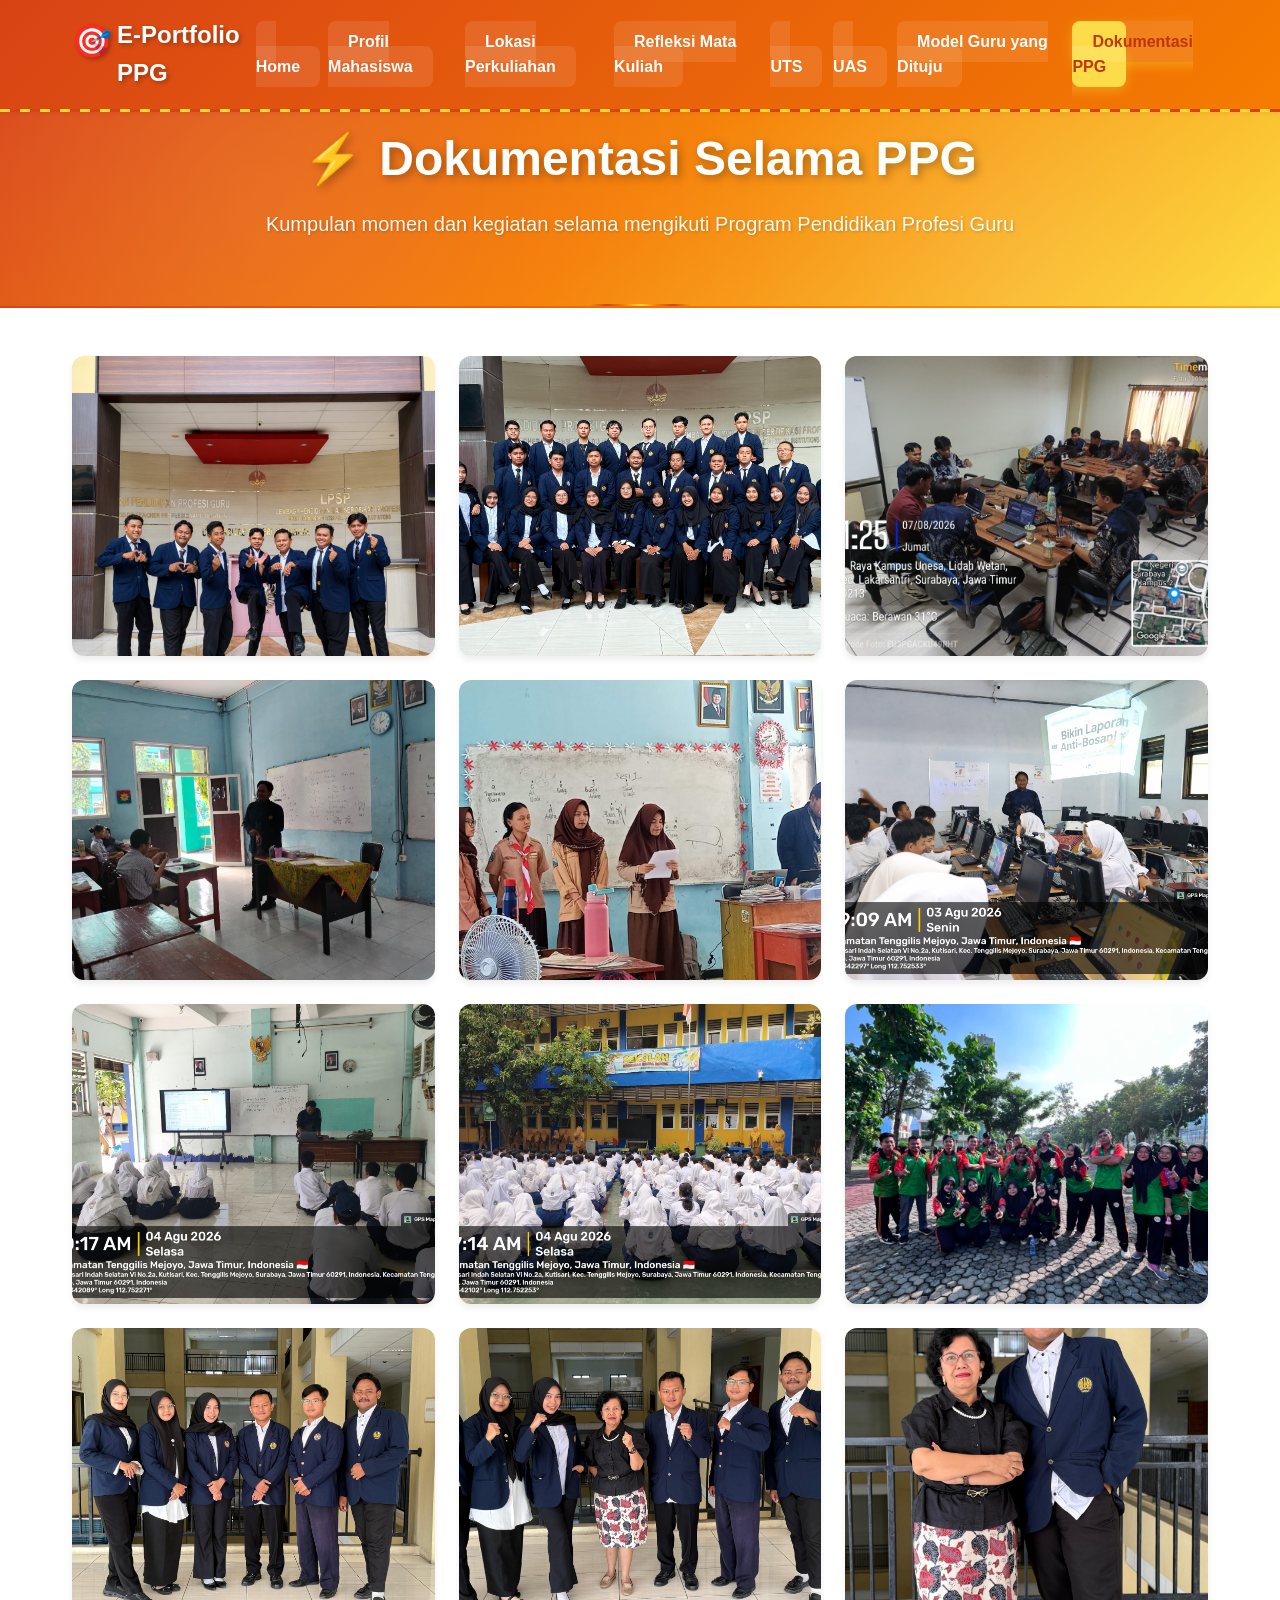
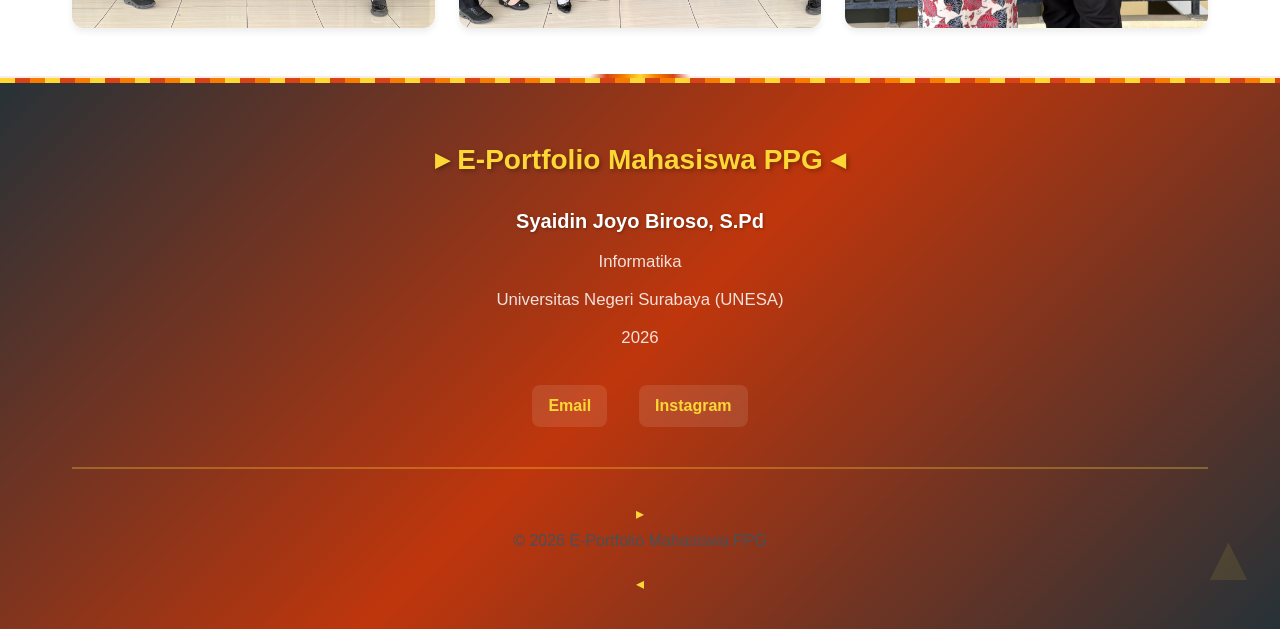
==== dokumentasi.html @ d108843a "Initial commit" ====
<!DOCTYPE html>
<html lang="id">
<head>
    <meta charset="UTF-8">
    <meta name="viewport" content="width=device-width, initial-scale=1.0">
    <meta name="description" content="Dokumentasi Kegiatan PPG">
    <title>Dokumentasi PPG - E-Portfolio PPG</title>
    <link rel="stylesheet" href="css/styles.css">
    <link rel="stylesheet" href="css/madura-ornaments.css">
</head>
<body>
    <!-- Navbar -->
    <nav class="navbar" id="navbar">
        <div class="container">
            <div class="nav-brand">E-Portfolio PPG</div>
            <button class="nav-toggle" id="navToggle" aria-label="Toggle navigation">
                <span></span>
                <span></span>
                <span></span>
            </button>
            <ul class="nav-menu" id="navMenu">
                <li><a href="index.html" class="nav-link">Home</a></li>
                <li><a href="profil.html" class="nav-link">Profil Mahasiswa</a></li>
                <li><a href="lokasi.html" class="nav-link">Lokasi Perkuliahan</a></li>
                <li><a href="refleksi.html" class="nav-link">Refleksi Mata Kuliah</a></li>
                <li><a href="uts.html" class="nav-link">UTS</a></li>
                <li><a href="uas.html" class="nav-link">UAS</a></li>
                <li><a href="model-guru.html" class="nav-link">Model Guru yang Dituju</a></li>
                <li><a href="dokumentasi.html" class="nav-link active">Dokumentasi PPG</a></li>
            </ul>
        </div>
    </nav>

    <!-- Page Header -->
    <section class="page-header">
        <div class="container">
            <h1 class="page-title fade-in">Dokumentasi Selama PPG</h1>
            <p class="page-subtitle fade-in">Kumpulan momen dan kegiatan selama mengikuti Program Pendidikan Profesi Guru</p>
        </div>
    </section>

    <!-- Documentation Gallery -->
    <section class="documentation-gallery" id="galeri-dokumentasi">
        <div class="container">
            <div class="gallery-grid" id="documentationGallery">
                <!-- Gallery items akan diisi dari data.js -->
            </div>
        </div>
    </section>

    <!-- Lightbox Modal -->
    <div class="lightbox" id="lightbox">
        <button class="lightbox-close" id="lightboxClose">&times;</button>
        <button class="lightbox-prev" id="lightboxPrev">&#10094;</button>
        <button class="lightbox-next" id="lightboxNext">&#10095;</button>
        <div class="lightbox-content">
            <img src="" alt="" id="lightboxImage">
            <div class="lightbox-info">
                <h3 class="lightbox-title" id="lightboxTitle"></h3>
                <p class="lightbox-date" id="lightboxDate"></p>
                <p class="lightbox-location" id="lightboxLocation"></p>
                <p class="lightbox-description" id="lightboxDescription"></p>
            </div>
        </div>
    </div>

    <!-- Footer -->
    <footer class="footer">
        <div class="container">
            <div class="footer-content">
                <h3 class="footer-title">E-Portfolio Mahasiswa PPG</h3>
                <p class="footer-name" id="footerName">[NAMA MAHASISWA]</p>
                <p class="footer-program" id="footerProgram">[PROGRAM STUDI / BIDANG STUDI]</p>
                <p class="footer-university" id="footerUniversity">[NAMA UNIVERSITAS/LPTK]</p>
                <p class="footer-year" id="footerYear">[TAHUN]</p>
                
                <div class="footer-contact" id="footerContact">
                    <!-- Contact akan diisi dari data.js jika tersedia -->
                </div>
            </div>
            <div class="footer-bottom">
                <p>&copy; 2026 E-Portfolio Mahasiswa PPG</p>
            </div>
        </div>
    </footer>

    <script src="js/data.js"></script>
    <script src="js/main.js"></script>
</body>
</html>
---- css/styles.css ----
:root {
    /* Primary Colors - Madura Batik Colors */
    --primary-color: #D84315;        /* Merah Bata Madura */
    --primary-dark: #BF360C;
    --primary-light: #FF6E40;
    
    /* Secondary Colors - Madura Traditional */
    --secondary-color: #F57C00;      /* Orange Cerah */
    --secondary-dark: #E65100;
    --secondary-light: #FFB74D;
    
    /* Tertiary Colors - Madura Nature */
    --tertiary-color: #388E3C;       /* Hijau Daun Tembakau */
    --tertiary-light: #66BB6A;
    
    /* Accent Colors - Batik Madura */
    --accent-yellow: #FDD835;        /* Kuning Batik */
    --accent-red: #E53935;           /* Merah Madura */
    --accent-blue: #1976D2;          /* Biru Laut Madura */
    --accent-brown: #795548;         /* Cokelat Tanah Liat */
    
    /* Neutral Colors */
    --white: #ffffff;
    --off-white: #FFF8E1;            /* Krem Batik */
    --light-gray: #ECEFF1;
    --gray: #78909C;
    --dark-gray: #455A64;
    --darker: #263238;
    
    /* Gradient Colors */
    --gradient-madura: linear-gradient(135deg, #D84315 0%, #F57C00 50%, #FDD835 100%);
    --gradient-batik: linear-gradient(45deg, #D84315 0%, #388E3C 100%);
    --accent-gold: #FFB300;
    
    /* Text Colors */
    --text-primary: #212529;
    --text-secondary: #495057;
    --text-muted: #6c757d;
    
    /* Background */
    --bg-primary: #ffffff;
    --bg-secondary: #f8f9fa;
    --bg-tertiary: #e9ecef;
    
    /* Shadows */
    --shadow-sm: 0 2px 4px rgba(0, 0, 0, 0.05);
    --shadow-md: 0 4px 6px rgba(0, 0, 0, 0.07);
    --shadow-lg: 0 10px 15px rgba(0, 0, 0, 0.1);
    --shadow-xl: 0 20px 25px rgba(0, 0, 0, 0.15);
    
    /* Transitions */
    --transition-fast: 0.2s ease;
    --transition-normal: 0.3s ease;
    --transition-slow: 0.5s ease;
    
    /* Typography */
    --font-primary: 'Segoe UI', Tahoma, Geneva, Verdana, sans-serif;
    --font-secondary: Georgia, 'Times New Roman', serif;
    
    /* Spacing */
    --spacing-xs: 0.5rem;
    --spacing-sm: 1rem;
    --spacing-md: 2rem;
    --spacing-lg: 3rem;
    --spacing-xl: 4rem;
    
    /* Border Radius */
    --radius-sm: 4px;
    --radius-md: 8px;
    --radius-lg: 12px;
    --radius-xl: 16px;
}

/* ===================================
   RESET & BASE STYLES
   =================================== */
* {
    margin: 0;
    padding: 0;
    box-sizing: border-box;
}

html {
    scroll-behavior: smooth;
    font-size: 16px;
}

/* Override scroll behavior saat accordion transition */
html.no-smooth-scroll {
    scroll-behavior: auto !important;
}

body {
    font-family: var(--font-primary);
    color: var(--text-primary);
    background: linear-gradient(to bottom, #FFF8E1 0%, #ffffff 100%);
    line-height: 1.6;
    overflow-x: hidden;
    position: relative;
}

/* Batik Madura Pattern Background - Enhanced */
body::before {
    content: '';
    position: fixed;
    top: 0;
    left: 0;
    right: 0;
    bottom: 0;
    background-image: 
        /* Motif diagonal khas batik Madura */
        repeating-linear-gradient(45deg, transparent, transparent 30px, rgba(216, 67, 21, 0.04) 30px, rgba(216, 67, 21, 0.04) 32px),
        repeating-linear-gradient(-45deg, transparent, transparent 30px, rgba(245, 124, 0, 0.04) 30px, rgba(245, 124, 0, 0.04) 32px),
        /* Motif kotak-kotak halus */
        repeating-linear-gradient(0deg, transparent, transparent 60px, rgba(253, 216, 53, 0.03) 60px, rgba(253, 216, 53, 0.03) 62px),
        repeating-linear-gradient(90deg, transparent, transparent 60px, rgba(56, 142, 60, 0.03) 60px, rgba(56, 142, 60, 0.03) 62px);
    background-size: 100px 100px;
    z-index: -1;
    pointer-events: none;
    opacity: 0.7;
}

img {
    max-width: 100%;
    height: auto;
    display: block;
}

a {
    text-decoration: none;
    color: inherit;
    transition: var(--transition-fast);
}

button {
    font-family: inherit;
    cursor: pointer;
    border: none;
    background: none;
    transition: var(--transition-fast);
}

ul {
    list-style: none;
}

/* ===================================
   TYPOGRAPHY
   =================================== */
h1, h2, h3, h4, h5, h6 {
    font-weight: 600;
    line-height: 1.3;
    color: var(--text-primary);
    margin-bottom: 1rem;
}

h1 {
    font-size: 2.5rem;
}

h2 {
    font-size: 2rem;
}

h3 {
    font-size: 1.5rem;
}

h4 {
    font-size: 1.25rem;
}

p {
    margin-bottom: 1rem;
    color: var(--text-secondary);
    line-height: 1.8;
}

/* ===================================
   CONTAINER & LAYOUT
   =================================== */
.container {
    max-width: 1200px;
    margin: 0 auto;
    padding: 0 2rem;
}

section {
    padding: 3rem 0;
}

/* ===================================
   NAVBAR - Madura Style
   =================================== */
.navbar {
    position: fixed;
    top: 0;
    left: 0;
    right: 0;
    background: linear-gradient(135deg, var(--primary-color) 0%, var(--secondary-color) 100%);
    box-shadow: 0 4px 20px rgba(216, 67, 21, 0.3);
    z-index: 1000;
    transition: var(--transition-normal);
    border-bottom: 3px solid var(--accent-yellow);
}

.navbar::after {
    content: '';
    position: absolute;
    bottom: -3px;
    left: 0;
    right: 0;
    height: 3px;
    background: repeating-linear-gradient(
        90deg,
        var(--accent-yellow) 0px,
        var(--accent-yellow) 10px,
        var(--primary-color) 10px,
        var(--primary-color) 20px
    );
}

.navbar .container {
    display: flex;
    justify-content: space-between;
    align-items: center;
    padding: 1rem 2rem;
}

.nav-brand {
    font-size: 1.5rem;
    font-weight: 700;
    color: var(--white);
    text-shadow: 2px 2px 4px rgba(0, 0, 0, 0.3);
    position: relative;
    padding-left: 45px;
}

.nav-brand::before {
    content: '🎯';
    position: absolute;
    left: 0;
    font-size: 2rem;
    animation: bounce 2s infinite;
}

@keyframes bounce {
    0%, 100% { transform: translateY(0); }
    50% { transform: translateY(-5px); }
}

.nav-menu {
    display: flex;
    gap: 0.5rem;
    align-items: center;
}

.nav-link {
    color: var(--white);
    font-weight: 600;
    padding: 0.75rem 1.25rem;
    position: relative;
    transition: var(--transition-fast);
    border-radius: var(--radius-md);
    background: rgba(255, 255, 255, 0.1);
    backdrop-filter: blur(10px);
}

.nav-link::before {
    content: '';
    position: absolute;
    top: 0;
    left: 0;
    right: 0;
    bottom: 0;
    background: var(--accent-yellow);
    border-radius: var(--radius-md);
    transform: scaleX(0);
    transform-origin: right;
    transition: transform 0.3s ease;
    z-index: -1;
}

.nav-link:hover::before,
.nav-link.active::before {
    transform: scaleX(1);
    transform-origin: left;
}

.nav-link:hover,
.nav-link.active {
    color: var(--primary-dark);
    transform: translateY(-2px);
    box-shadow: 0 4px 12px rgba(253, 216, 53, 0.4);
}

.nav-toggle {
    display: none;
    flex-direction: column;
    gap: 5px;
    width: 30px;
    height: 30px;
    background: rgba(255, 255, 255, 0.2);
    padding: 5px;
    border-radius: var(--radius-sm);
}

.nav-toggle span {
    display: block;
    width: 100%;
    height: 3px;
    background: linear-gradient(90deg, var(--accent-yellow), var(--white));
    border-radius: 2px;
    transition: var(--transition-fast);
}

/* ===================================
   HERO SECTION - Madura Vibes
   =================================== */
.hero {
    margin-top: 80px;
    padding: 5rem 0;
    background: linear-gradient(135deg, #D84315 0%, #F57C00 50%, #FDD835 100%);
    color: var(--white);
    position: relative;
    overflow: hidden;
}

/* Decorative Batik Pattern */
.hero::before {
    content: '';
    position: absolute;
    top: -50%;
    right: -10%;
    width: 600px;
    height: 600px;
    background: radial-gradient(circle, rgba(255, 255, 255, 0.1) 0%, transparent 70%);
    border-radius: 50%;
    animation: float 6s ease-in-out infinite;
}

.hero::after {
    content: '';
    position: absolute;
    bottom: -30%;
    left: -5%;
    width: 500px;
    height: 500px;
    background: radial-gradient(circle, rgba(255, 255, 255, 0.1) 0%, transparent 70%);
    border-radius: 50%;
    animation: float 8s ease-in-out infinite reverse;
}

@keyframes float {
    0%, 100% { transform: translateY(0) rotate(0deg); }
    50% { transform: translateY(-20px) rotate(5deg); }
}

.hero-content {
    text-align: center;
    max-width: 900px;
    margin: 0 auto;
    position: relative;
    z-index: 1;
}

.hero-title {
    font-size: 2.75rem;
    color: var(--white);
    margin-bottom: 1rem;
    text-shadow: 3px 3px 6px rgba(0, 0, 0, 0.3);
    animation: slideInDown 0.8s ease;
    position: relative;
}

.hero-title::after {
    content: '';
    display: block;
    width: 100px;
    height: 4px;
    background: var(--accent-yellow);
    margin: 1rem auto;
    border-radius: 2px;
}

@keyframes slideInDown {
    from {
        opacity: 0;
        transform: translateY(-30px);
    }
    to {
        opacity: 1;
        transform: translateY(0);
    }
}

.hero-subtitle {
    font-size: 1.25rem;
    color: rgba(255, 255, 255, 0.95);
    margin-bottom: 3rem;
    line-height: 1.8;
    text-shadow: 1px 1px 3px rgba(0, 0, 0, 0.2);
    animation: fadeIn 1s ease 0.3s both;
}

.hero-profile {
    display: flex;
    align-items: center;
    gap: 2.5rem;
    background: rgba(255, 255, 255, 0.15);
    backdrop-filter: blur(15px);
    padding: 2.5rem;
    border-radius: var(--radius-xl);
    margin-bottom: 2.5rem;
    text-align: left;
    border: 3px solid rgba(255, 255, 255, 0.3);
    box-shadow: 0 8px 32px rgba(0, 0, 0, 0.2);
    animation: zoomIn 0.8s ease 0.5s both;
    position: relative;
    overflow: hidden;
}

.hero-profile::before {
    content: '⚜️';
    position: absolute;
    top: 10px;
    right: 10px;
    font-size: 3rem;
    opacity: 0.2;
}

@keyframes zoomIn {
    from {
        opacity: 0;
        transform: scale(0.9);
    }
    to {
        opacity: 1;
        transform: scale(1);
    }
}

.profile-image {
    flex-shrink: 0;
    position: relative;
}

.profile-image::before {
    content: '';
    position: absolute;
    top: -10px;
    left: -10px;
    right: -10px;
    bottom: -10px;
    border: 4px solid var(--accent-yellow);
    border-radius: 50%;
    animation: pulse 2s ease infinite;
}

@keyframes pulse {
    0%, 100% {
        transform: scale(1);
        opacity: 1;
    }
    50% {
        transform: scale(1.05);
        opacity: 0.8;
    }
}

.profile-image img {
    width: 180px;
    height: 180px;
    border-radius: 50%;
    border: 5px solid var(--white);
    object-fit: cover;
    box-shadow: 0 8px 24px rgba(0, 0, 0, 0.3);
    position: relative;
    z-index: 1;
}

.profile-info {
    flex: 1;
}

.profile-name {
    font-size: 2rem;
    color: var(--white);
    margin-bottom: 0.75rem;
    text-shadow: 2px 2px 4px rgba(0, 0, 0, 0.3);
    font-weight: 700;
}

.profile-program,
.profile-university,
.profile-year {
    color: rgba(255, 255, 255, 0.95);
    margin-bottom: 0.5rem;
    font-size: 1.05rem;
    display: flex;
    align-items: center;
    gap: 0.5rem;
}

.profile-program::before {
    content: '📚';
}

.profile-university::before {
    content: '🏛️';
}

.profile-year::before {
    content: '📅';
}

.hero-buttons {
    display: flex;
    gap: 1.5rem;
    justify-content: center;
    animation: fadeInUp 1s ease 0.8s both;
}

@keyframes fadeInUp {
    from {
        opacity: 0;
        transform: translateY(20px);
    }
    to {
        opacity: 1;
        transform: translateY(0);
    }
}

/* ===================================
   BUTTONS - Madura Interactive Style
   =================================== */
.btn {
    display: inline-block;
    padding: 1rem 2.5rem;
    border-radius: var(--radius-lg);
    font-weight: 700;
    text-align: center;
    transition: all 0.3s ease;
    cursor: pointer;
    position: relative;
    overflow: hidden;
    text-transform: uppercase;
    letter-spacing: 1px;
    font-size: 0.95rem;
}

.btn::before {
    content: '';
    position: absolute;
    top: 50%;
    left: 50%;
    width: 0;
    height: 0;
    border-radius: 50%;
    background: rgba(255, 255, 255, 0.3);
    transform: translate(-50%, -50%);
    transition: width 0.6s, height 0.6s;
}

.btn:hover::before {
    width: 300px;
    height: 300px;
}

.btn-primary {
    background: var(--white);
    color: var(--primary-color);
    border: 3px solid var(--white);
    box-shadow: 0 6px 20px rgba(0, 0, 0, 0.2);
}

.btn-primary:hover {
    transform: translateY(-3px) scale(1.05);
    box-shadow: 0 12px 30px rgba(0, 0, 0, 0.3);
    background: var(--accent-yellow);
    color: var(--primary-dark);
    border-color: var(--accent-yellow);
}

.btn-secondary {
    background: transparent;
    color: var(--white);
    border: 3px solid var(--white);
    box-shadow: 0 6px 20px rgba(0, 0, 0, 0.2);
}

.btn-secondary:hover {
    background: var(--white);
    color: var(--primary-color);
    transform: translateY(-3px) scale(1.05);
    box-shadow: 0 12px 30px rgba(0, 0, 0, 0.3);
}

/* ===================================
   WELCOME SECTION - Madura Welcome
   =================================== */
.welcome {
    background: linear-gradient(to bottom, var(--white), var(--off-white));
    text-align: center;
    position: relative;
    padding: 5rem 0;
}

.welcome::before {
    content: '▶';
    position: absolute;
    top: 30px;
    left: 10%;
    font-size: 3rem;
    opacity: 0.2;
    animation: float 4s ease-in-out infinite;
    color: var(--primary-color);
    font-weight: bold;
}

.welcome::after {
    content: '◀';
    position: absolute;
    top: 50px;
    right: 10%;
    font-size: 2.5rem;
    opacity: 0.2;
    animation: float 5s ease-in-out infinite reverse;
    color: var(--secondary-color);
    font-weight: bold;
}

.welcome-text {
    max-width: 800px;
    margin: 0 auto;
    font-size: 1.2rem;
    line-height: 2;
    color: var(--text-primary);
    padding: 2rem 3rem;
    background: var(--white);
    border-radius: var(--radius-xl);
    box-shadow: 0 8px 24px rgba(216, 67, 21, 0.1);
    border-left: 5px solid var(--primary-color);
    position: relative;
}

.welcome-text::before {
    content: '"';
    position: absolute;
    top: -20px;
    left: 20px;
    font-size: 6rem;
    color: var(--primary-light);
    opacity: 0.3;
    font-family: Georgia, serif;
}

.welcome-text::after {
    content: '"';
    position: absolute;
    bottom: -40px;
    right: 20px;
    font-size: 6rem;
    color: var(--secondary-color);
    opacity: 0.3;
    font-family: Georgia, serif;
}

/* ===================================
   QUICK NAVIGATION CARDS - Madura Style
   =================================== */
.quick-nav {
    background: linear-gradient(to bottom, var(--off-white), var(--white));
    position: relative;
    padding: 5rem 0;
}

.quick-nav::before {
    content: '▶';
    position: absolute;
    top: 20px;
    left: 50%;
    transform: translateX(-50%);
    font-size: 3rem;
    opacity: 0.3;
    animation: sparkle 3s ease infinite;
    color: var(--primary-color);
    font-weight: bold;
}

@keyframes sparkle {
    0%, 100% { opacity: 0.3; transform: translateX(-50%) scale(1); }
    50% { opacity: 0.6; transform: translateX(-50%) scale(1.2); }
}

.nav-cards {
    display: grid;
    grid-template-columns: repeat(auto-fit, minmax(300px, 1fr));
    gap: 2rem;
}

.nav-card {
    background: linear-gradient(135deg, var(--white) 0%, var(--off-white) 100%);
    padding: 2.5rem;
    border-radius: var(--radius-xl);
    box-shadow: 0 8px 24px rgba(216, 67, 21, 0.15);
    transition: all 0.4s cubic-bezier(0.175, 0.885, 0.32, 1.275);
    cursor: pointer;
    position: relative;
    overflow: hidden;
    border: 3px solid transparent;
}

.nav-card::before {
    content: '';
    position: absolute;
    top: 0;
    left: 0;
    right: 0;
    height: 5px;
    background: linear-gradient(90deg, var(--primary-color), var(--secondary-color), var(--accent-yellow));
    transform: scaleX(0);
    transform-origin: left;
    transition: transform 0.4s ease;
}

.nav-card::after {
    content: '';
    position: absolute;
    top: -50%;
    right: -50%;
    width: 200%;
    height: 200%;
    background: radial-gradient(circle, rgba(216, 67, 21, 0.1) 0%, transparent 70%);
    transform: scale(0);
    transition: transform 0.6s ease;
}

.nav-card:hover {
    transform: translateY(-12px) scale(1.02);
    box-shadow: 0 16px 40px rgba(216, 67, 21, 0.25);
    border-color: var(--primary-color);
}

.nav-card:hover::before {
    transform: scaleX(1);
}

.nav-card:hover::after {
    transform: scale(1);
}

.card-icon {
    font-size: 4rem;
    margin-bottom: 1.5rem;
    animation: bounce 2s infinite;
    display: inline-block;
    filter: drop-shadow(0 4px 8px rgba(216, 67, 21, 0.3));
}

.nav-card:hover .card-icon {
    animation: rotate-bounce 0.8s ease;
}

@keyframes rotate-bounce {
    0%, 100% { transform: rotate(0deg) scale(1); }
    25% { transform: rotate(-10deg) scale(1.1); }
    75% { transform: rotate(10deg) scale(1.1); }
}

.card-title {
    color: var(--primary-color);
    margin-bottom: 1rem;
    font-size: 1.35rem;
    font-weight: 700;
    position: relative;
    z-index: 1;
}

.card-description {
    color: var(--text-secondary);
    font-size: 1rem;
    line-height: 1.7;
    position: relative;
    z-index: 1;
}

/* ===================================
   QUOTE SECTION - Madura Wisdom
   =================================== */
.quote-section {
    background: linear-gradient(135deg, var(--primary-color) 0%, var(--secondary-color) 100%);
    padding: 5rem 0;
    position: relative;
    overflow: hidden;
}

.quote-section::before {
    content: '▸';
    position: absolute;
    top: 20px;
    left: 50px;
    font-size: 3rem;
    opacity: 0.3;
    animation: twinkle 2s ease-in-out infinite;
    color: var(--accent-yellow);
    font-weight: bold;
}

.quote-section::after {
    content: '◂';
    position: absolute;
    bottom: 20px;
    right: 50px;
    font-size: 3rem;
    opacity: 0.3;
    animation: twinkle 2s ease-in-out infinite 1s;
    color: var(--accent-yellow);
    font-weight: bold;
}

@keyframes twinkle {
    0%, 100% { opacity: 0.3; transform: scale(1); }
    50% { opacity: 0.6; transform: scale(1.2); }
}

.quote {
    max-width: 900px;
    margin: 0 auto;
    text-align: center;
    background: rgba(255, 255, 255, 0.15);
    backdrop-filter: blur(20px);
    padding: 3rem;
    border-radius: var(--radius-xl);
    border: 3px solid rgba(255, 255, 255, 0.3);
    box-shadow: 0 12px 40px rgba(0, 0, 0, 0.3);
    position: relative;
}

.quote::before {
    content: '❝';
    position: absolute;
    top: -30px;
    left: 30px;
    font-size: 8rem;
    color: var(--accent-yellow);
    opacity: 0.5;
    line-height: 1;
}

.quote::after {
    content: '❞';
    position: absolute;
    bottom: -50px;
    right: 30px;
    font-size: 8rem;
    color: var(--accent-yellow);
    opacity: 0.5;
    line-height: 1;
}

.quote-text {
    font-size: 1.5rem;
    color: var(--white);
    line-height: 2;
    font-family: var(--font-secondary);
    font-style: italic;
    text-shadow: 2px 2px 4px rgba(0, 0, 0, 0.3);
    position: relative;
    z-index: 1;
    font-weight: 500;
}

/* ===================================
   PAGE HEADER - Madura Gradient
   =================================== */
.page-header {
    margin-top: 80px;
    padding: 3rem 0;
    background: linear-gradient(135deg, var(--primary-color) 0%, var(--secondary-color) 50%, var(--accent-yellow) 100%);
    color: var(--white);
    text-align: center;
    position: relative;
    overflow: hidden;
}

.page-header::before {
    content: '';
    position: absolute;
    top: 0;
    left: 0;
    right: 0;
    bottom: 0;
    background-image: 
        radial-gradient(circle at 20% 50%, rgba(255, 255, 255, 0.1) 0%, transparent 50%),
        radial-gradient(circle at 80% 80%, rgba(255, 255, 255, 0.1) 0%, transparent 50%);
    animation: wave 8s ease-in-out infinite;
}

@keyframes wave {
    0%, 100% { transform: translateY(0); }
    50% { transform: translateY(-10px); }
}

.page-title {
    font-size: 3rem;
    color: var(--white);
    margin-bottom: 1rem;
    text-shadow: 3px 3px 8px rgba(0, 0, 0, 0.3);
    position: relative;
    z-index: 1;
    font-weight: 800;
    animation: titleSlide 0.8s ease;
}

@keyframes titleSlide {
    from {
        opacity: 0;
        transform: translateX(-50px);
    }
    to {
        opacity: 1;
        transform: translateX(0);
    }
}

.page-title::before {
    content: '⚡';
    display: inline-block;
    margin-right: 1rem;
    animation: rotate 3s linear infinite;
}

@keyframes rotate {
    from { transform: rotate(0deg); }
    to { transform: rotate(360deg); }
}

.page-subtitle {
    font-size: 1.25rem;
    color: rgba(255, 255, 255, 0.95);
    position: relative;
    z-index: 1;
    text-shadow: 1px 1px 3px rgba(0, 0, 0, 0.2);
    animation: fadeIn 1s ease 0.3s both;
}

/* ===================================
   SECTION DIVIDERS & SEPARATORS
   =================================== */
section {
    position: relative;
    border-bottom: 2px solid rgba(216, 67, 21, 0.1);
}

section::after {
    content: '';
    position: absolute;
    bottom: -2px;
    left: 50%;
    transform: translateX(-50%);
    width: 100px;
    height: 4px;
    background: linear-gradient(90deg, transparent, var(--primary-color), var(--secondary-color), var(--accent-yellow), var(--secondary-color), var(--primary-color), transparent);
    opacity: 0;
    transition: opacity 0.5s ease;
}

section.in-view::after {
    opacity: 1;
}

/* Section Indicators */
.section-indicator {
    position: fixed;
    right: 30px;
    top: 50%;
    transform: translateY(-50%);
    z-index: 900;
    display: none;
}

.section-indicator.show {
    display: block;
}

.section-dot {
    width: 12px;
    height: 12px;
    border-radius: 50%;
    background: rgba(216, 67, 21, 0.3);
    margin: 15px 0;
    cursor: pointer;
    transition: all 0.3s ease;
    position: relative;
}

.section-dot::before {
    content: '';
    position: absolute;
    top: 50%;
    right: 20px;
    transform: translateY(-50%);
    width: 0;
    height: 2px;
    background: var(--primary-color);
    transition: width 0.3s ease;
}

.section-dot:hover::before,
.section-dot.active::before {
    width: 15px;
}

.section-dot:hover,
.section-dot.active {
    background: var(--primary-color);
    transform: scale(1.5);
}

/* Section Title Animation on Scroll */
.section-title.animate-in {
    animation: titlePop 0.6s ease;
}

@keyframes titlePop {
    0% {
        opacity: 0;
        transform: translateY(30px) scale(0.9);
    }
    50% {
        transform: translateY(-10px) scale(1.05);
    }
    100% {
        opacity: 1;
        transform: translateY(0) scale(1);
    }
}

/* Decorative Section Separator */
.section-separator {
    width: 100%;
    height: 60px;
    background: linear-gradient(to right, transparent, var(--off-white), transparent);
    position: relative;
    overflow: hidden;
}

.section-separator::before {
    content: '▸▸▸';
    position: absolute;
    top: 50%;
    left: 50%;
    transform: translate(-50%, -50%);
    font-size: 1.5rem;
    color: var(--primary-color);
    letter-spacing: 1rem;
    opacity: 0.3;
    font-weight: bold;
}

/* ===================================
   SECTION TITLES - Madura Ornament
   =================================== */
.section-title {
    font-size: 2.25rem;
    color: var(--primary-color);
    text-align: center;
    margin-bottom: 3rem;
    position: relative;
    padding-bottom: 1.5rem;
    font-weight: 700;
    text-transform: uppercase;
    letter-spacing: 2px;
}

.section-title::before {
    content: '▸';
    display: block;
    font-size: 2.5rem;
    margin-bottom: 0.5rem;
    opacity: 0.8;
    font-weight: bold;
    color: var(--primary-color);
}

.section-title::after {
    content: '';
    position: absolute;
    bottom: 0;
    left: 50%;
    transform: translateX(-50%);
    width: 120px;
    height: 4px;
    background: linear-gradient(90deg, var(--primary-color), var(--secondary-color), var(--accent-yellow), var(--secondary-color), var(--primary-color));
    border-radius: 2px;
    box-shadow: 0 2px 8px rgba(216, 67, 21, 0.3);
}

/* ===================================
   PROFILE IDENTITY
   =================================== */
.profile-identity {
    background-color: var(--bg-primary);
    padding: 3rem 0;
}

.profile-layout {
    display: grid;
    grid-template-columns: 300px 1fr;
    gap: 3rem;
    align-items: start;
}

.profile-photo {
    flex-shrink: 0;
    width: 100%;
}

.profile-photo img {
    width: 100%;
    max-width: 300px;
    height: 350px;
    object-fit: cover;
    object-position: center top;
    border-radius: var(--radius-lg);
    box-shadow: var(--shadow-lg);
}

.profile-details {
    background-color: var(--white);
    padding: 1.5rem;
    border-radius: var(--radius-lg);
    box-shadow: var(--shadow-sm);
}

.identity-name {
    font-size: 1.75rem;
    color: var(--primary-color);
    margin-bottom: 0.5rem;
    line-height: 1.3;
}

.identity-nickname {
    font-size: 1rem;
    color: var(--text-secondary);
    margin-bottom: 1.5rem;
}

.identity-info {
    display: flex;
    flex-direction: column;
    gap: 0.75rem;
}

.info-item {
    display: grid;
    grid-template-columns: 170px 1fr;
    gap: 0.75rem;
    padding: 0.5rem 0;
    border-bottom: 1px solid var(--light-gray);
    font-size: 0.95rem;
}

.info-item strong {
    color: var(--text-primary);
}

.info-item span {
    color: var(--text-secondary);
}

.origin-location {
    margin-top: 1.5rem;
    padding: 1.25rem;
    background-color: var(--bg-secondary);
    border-radius: var(--radius-md);
    border-left: 4px solid var(--primary-color);
}

.origin-title {
    font-size: 1.1rem;
    color: var(--primary-color);
    margin-bottom: 0.75rem;
}

.location-details p {
    font-size: 0.95rem;
    color: var(--text-secondary);
    margin-bottom: 0.2rem;
}

.location-provinsi {
    font-weight: 600;
    color: var(--primary-color);
    font-size: 1.125rem;
    margin-top: 0.5rem;
}

/* ===================================
   ABOUT ME
   =================================== */
.about-me {
    background-color: var(--bg-secondary);
}

.about-content {
    max-width: 900px;
    margin: 0 auto;
    background-color: var(--white);
    padding: 2.5rem;
    border-radius: var(--radius-lg);
    box-shadow: var(--shadow-sm);
    line-height: 1.9;
}

/* ===================================
   ORIGIN REGION
   =================================== */
.origin-region {
    background-color: var(--bg-primary);
}

.region-info {
    max-width: 900px;
    margin: 0 auto;
    background-color: var(--white);
    padding: 2.5rem;
    border-radius: var(--radius-lg);
    box-shadow: var(--shadow-sm);
}

.region-header {
    text-align: center;
    margin-bottom: 2rem;
    padding-bottom: 1.5rem;
    border-bottom: 2px solid var(--light-gray);
}

.region-name {
    font-size: 1.75rem;
    color: var(--primary-color);
    margin-bottom: 0.5rem;
}

.region-province {
    font-size: 1.125rem;
    color: var(--text-secondary);
}

.region-description h4 {
    color: var(--primary-color);
    margin-bottom: 1rem;
    margin-top: 1.5rem;
}

/* ===================================
   REGIONAL CHARACTERISTICS
   =================================== */
.regional-characteristics {
    background-color: var(--bg-secondary);
}

.characteristics-grid {
    display: grid;
    grid-template-columns: repeat(auto-fit, minmax(300px, 1fr));
    gap: 2rem;
}

.characteristic-card {
    background-color: var(--white);
    padding: 2rem;
    border-radius: var(--radius-lg);
    box-shadow: var(--shadow-sm);
    transition: var(--transition-normal);
}

.characteristic-card:hover {
    transform: translateY(-5px);
    box-shadow: var(--shadow-lg);
}

.characteristic-icon {
    font-size: 2.5rem;
    margin-bottom: 1rem;
}

.characteristic-title {
    color: var(--primary-color);
    margin-bottom: 0.75rem;
    font-size: 1.25rem;
}

.characteristic-content {
    color: var(--text-secondary);
    line-height: 1.8;
}

/* ===================================
   MINI GALLERY
   =================================== */
.mini-gallery {
    background-color: var(--bg-primary);
}

.gallery-grid {
    display: grid;
    grid-template-columns: repeat(auto-fit, minmax(280px, 1fr));
    gap: 1.5rem;
}

.gallery-item {
    position: relative;
    overflow: hidden;
    border-radius: var(--radius-lg);
    box-shadow: var(--shadow-md);
    cursor: pointer;
    transition: var(--transition-normal);
}

.gallery-item:hover {
    transform: scale(1.05);
    box-shadow: var(--shadow-xl);
}

.gallery-item img {
    width: 100%;
    height: 250px;
    object-fit: cover;
    transition: var(--transition-normal);
}

.gallery-item:hover img {
    transform: scale(1.1);
}

.gallery-caption {
    position: absolute;
    bottom: 0;
    left: 0;
    right: 0;
    background: linear-gradient(to top, rgba(0,0,0,0.8), transparent);
    color: var(--white);
    padding: 1.5rem 1rem 1rem;
    font-weight: 500;
}

/* ===================================
   REGIONAL VALUES
   =================================== */
.regional-values {
    background-color: var(--bg-secondary);
}

.values-content {
    max-width: 900px;
    margin: 0 auto;
    background-color: var(--white);
    padding: 2.5rem;
    border-radius: var(--radius-lg);
    box-shadow: var(--shadow-sm);
    line-height: 1.9;
}

/* ===================================
   LPTK INFORMATION
   =================================== */
.lptk-info {
    background-color: var(--bg-primary);
}

.lptk-card {
    max-width: 900px;
    margin: 0 auto;
    background-color: var(--white);
    padding: 2.5rem;
    border-radius: var(--radius-lg);
    box-shadow: var(--shadow-md);
}

.lptk-title {
    font-size: 2rem;
    color: var(--primary-color);
    text-align: center;
    margin-bottom: 2rem;
    padding-bottom: 1rem;
    border-bottom: 2px solid var(--light-gray);
}

.lptk-details {
    display: flex;
    flex-direction: column;
    gap: 1rem;
}

.detail-item {
    display: grid;
    grid-template-columns: 180px 1fr;
    gap: 1rem;
    padding: 0.75rem 0;
    border-bottom: 1px solid var(--light-gray);
}

.detail-item:last-child {
    border-bottom: none;
}

.detail-item strong {
    color: var(--text-primary);
}

.detail-item span {
    color: var(--text-secondary);
}

/* ===================================
   LOCATION MAP
   =================================== */
.location-map {
    background-color: var(--bg-secondary);
}

.map-container {
    max-width: 1000px;
    margin: 0 auto;
    border-radius: var(--radius-lg);
    overflow: hidden;
    box-shadow: var(--shadow-md);
}

.map-placeholder {
    background-color: var(--light-gray);
    padding: 4rem 2rem;
    text-align: center;
    color: var(--text-secondary);
}

.map-icon {
    font-size: 4rem;
    margin-bottom: 1rem;
}

.map-instruction {
    font-size: 0.875rem;
    color: var(--text-muted);
    margin-top: 0.5rem;
}

/* ===================================
   CAMPUS ENVIRONMENT
   =================================== */
.campus-environment {
    background-color: var(--bg-primary);
}

.environment-content {
    max-width: 900px;
    margin: 0 auto;
    background-color: var(--white);
    padding: 2.5rem;
    border-radius: var(--radius-lg);
    box-shadow: var(--shadow-sm);
    line-height: 1.9;
}

/* ===================================
   MEMORABLE MOMENTS
   =================================== */
.memorable-moments {
    background-color: var(--bg-secondary);
}

.moments-content {
    max-width: 900px;
    margin: 0 auto;
    background-color: var(--white);
    padding: 2.5rem;
    border-radius: var(--radius-lg);
    box-shadow: var(--shadow-sm);
    line-height: 1.9;
}

/* ===================================
   REFLECTION OVERVIEW
   =================================== */
.reflection-overview {
    background-color: var(--bg-primary);
}

.overview-stats {
    display: grid;
    grid-template-columns: repeat(auto-fit, minmax(200px, 1fr));
    gap: 2rem;
    max-width: 800px;
    margin: 0 auto;
}

.stat-card {
    background-color: var(--white);
    padding: 2rem;
    border-radius: var(--radius-lg);
    box-shadow: var(--shadow-md);
    text-align: center;
    transition: var(--transition-normal);
}

.stat-card:hover {
    transform: translateY(-5px);
    box-shadow: var(--shadow-xl);
}

.stat-number {
    font-size: 3rem;
    font-weight: 700;
    color: var(--primary-color);
    margin-bottom: 0.5rem;
}

.stat-label {
    font-size: 1rem;
    color: var(--text-secondary);
    font-weight: 500;
}

/* ===================================
   SEMESTER SECTION
   =================================== */
.semester-section {
    background-color: var(--bg-secondary);
}

.semester-section:nth-child(even) {
    background-color: var(--bg-primary);
}

/* ===================================
   ACCORDION - Madura Interactive
   =================================== */

/* Semester Header with Controls */
.semester-header {
    display: flex;
    justify-content: space-between;
    align-items: center;
    margin-bottom: 2rem;
    gap: 2rem;
    flex-wrap: wrap;
}

.accordion-controls {
    display: flex;
    gap: 1rem;
}

.btn-control {
    background: linear-gradient(135deg, var(--primary-color), var(--secondary-color));
    color: white;
    border: none;
    padding: 0.75rem 1.5rem;
    border-radius: var(--radius-md);
    font-size: 1rem;
    font-weight: 600;
    cursor: pointer;
    display: flex;
    align-items: center;
    gap: 0.5rem;
    transition: all 0.3s ease;
    box-shadow: 0 4px 12px rgba(216, 67, 21, 0.2);
}

.btn-control:hover {
    transform: translateY(-2px);
    box-shadow: 0 6px 16px rgba(216, 67, 21, 0.3);
}

.btn-control:active {
    transform: translateY(0);
}

.btn-icon {
    font-size: 0.875rem;
    transition: transform 0.3s ease;
}

.btn-control:hover .btn-icon {
    transform: scale(1.2);
}

.accordion-container {
    max-width: 900px;
    margin: 0 auto;
}

.accordion-item {
    background: linear-gradient(135deg, var(--white) 0%, var(--off-white) 100%);
    border-radius: var(--radius-lg);
    margin-bottom: 1.5rem;
    box-shadow: 0 4px 16px rgba(216, 67, 21, 0.1);
    overflow: hidden;
    transition: all 0.4s ease;
    border: 2px solid transparent;
    position: relative;
}

.accordion-item::before {
    content: '';
    position: absolute;
    top: 0;
    left: 0;
    width: 6px;
    height: 100%;
    background: linear-gradient(180deg, var(--primary-color), var(--secondary-color), var(--accent-yellow));
    transform: scaleY(0);
    transform-origin: top;
    transition: transform 0.4s ease;
}

/* Batik stripe border saat accordion active */
.accordion-item::after {
    content: '';
    position: absolute;
    top: 0;
    left: 0;
    right: 0;
    height: 5px;
    background: repeating-linear-gradient(
        90deg,
        var(--primary-color) 0px,
        var(--primary-color) 10px,
        var(--secondary-color) 10px,
        var(--secondary-color) 20px,
        var(--tertiary-color) 20px,
        var(--tertiary-color) 30px,
        var(--accent-color) 30px,
        var(--accent-color) 40px
    );
    opacity: 0;
    transform: scaleX(0);
    transform-origin: left;
    transition: all 0.5s ease;
}

/* Show batik border when active */
.accordion-item:has(.accordion-header.active)::after {
    opacity: 1;
    transform: scaleX(1);
}

.accordion-item:hover {
    box-shadow: 0 8px 24px rgba(216, 67, 21, 0.2);
    border-color: var(--primary-light);
}

.accordion-item:hover::before {
    transform: scaleY(1);
}

.accordion-header {
    display: flex;
    justify-content: space-between;
    align-items: center;
    padding: 1.75rem 2rem;
    cursor: pointer;
    background: var(--white);
    transition: all 0.3s ease;
    position: relative;
}

.accordion-header::before {
    content: '▸';
    margin-right: 1rem;
    font-size: 1.5rem;
    transition: transform 0.3s ease;
    font-weight: bold;
    color: var(--primary-color);
}

.accordion-header.active::before {
    color: var(--accent-yellow);
}

.accordion-header:hover {
    background: linear-gradient(135deg, var(--off-white) 0%, var(--white) 100%);
    padding-left: 2.5rem;
}

.accordion-header.active {
    background: linear-gradient(135deg, var(--primary-color) 0%, var(--secondary-color) 100%);
    color: var(--white);
    box-shadow: inset 0 4px 12px rgba(0, 0, 0, 0.2);
}

.accordion-header.active::before {
    transform: rotate(360deg) scale(1.2);
}

.accordion-title {
    font-size: 1.2rem;
    font-weight: 700;
    margin: 0;
    flex: 1;
}

.accordion-icon {
    font-size: 1.75rem;
    transition: all 0.4s cubic-bezier(0.68, -0.55, 0.265, 1.55);
    color: var(--primary-color);
    background: rgba(216, 67, 21, 0.1);
    width: 40px;
    height: 40px;
    display: flex;
    align-items: center;
    justify-content: center;
    border-radius: 50%;
}

.accordion-header.active .accordion-icon {
    transform: rotate(180deg) scale(1.1);
    background: rgba(255, 255, 255, 0.2);
    color: var(--accent-yellow);
}

.accordion-content {
    max-height: 0;
    overflow: hidden;
    transition: max-height 0.4s ease-in-out;
    will-change: max-height;
}

.accordion-body {
    padding: 2.5rem;
    border-top: 2px dashed var(--light-gray);
    background: var(--white);
}

.course-info {
    margin-bottom: 2.5rem;
    padding-left: 1.5rem;
    border-left: 4px solid var(--secondary-color);
    position: relative;
}

.course-info::before {
    content: '▸';
    position: absolute;
    left: -1.8rem;
    top: 0;
    font-size: 1.5rem;
    color: var(--secondary-color);
    font-weight: bold;
}

.course-label {
    font-weight: 700;
    color: var(--primary-color);
    margin-bottom: 0.75rem;
    font-size: 1rem;
    text-transform: uppercase;
    letter-spacing: 1.5px;
    display: inline-block;
    background: linear-gradient(90deg, var(--primary-color), var(--secondary-color));
    -webkit-background-clip: text;
    -webkit-text-fill-color: transparent;
    background-clip: text;
}

.course-text {
    color: var(--text-secondary);
    line-height: 1.9;
    font-size: 1.05rem;
}

/* ===================================
   NEW REFLECTION 4C STYLES
   =================================== */

/* Course Basic Info */
.course-basic-info {
    background: linear-gradient(135deg, var(--off-white) 0%, var(--white) 100%);
    padding: 1.5rem;
    border-radius: var(--radius-md);
    margin-bottom: 2rem;
    border-left: 4px solid var(--primary-color);
}

.info-row {
    display: flex;
    align-items: center;
    gap: 1rem;
    margin-bottom: 0.75rem;
}

.info-row:last-child {
    margin-bottom: 0;
}

.info-label {
    font-weight: 700;
    color: var(--primary-color);
    min-width: 180px;
    font-size: 1rem;
}

.info-value {
    color: var(--text-primary);
    font-size: 1.05rem;
    flex: 1;
}

/* Course Description Section */
.course-description {
    background: linear-gradient(135deg, #f8f9fa 0%, #ffffff 100%);
    padding: 1.75rem;
    border-radius: var(--radius-lg);
    margin-bottom: 2rem;
    border-left: 5px solid var(--tertiary-color);
    box-shadow: 0 2px 8px rgba(0,0,0,0.05);
}

.description-title {
    font-size: 1.25rem;
    color: var(--tertiary-color);
    margin-bottom: 1rem;
    font-weight: 700;
    display: flex;
    align-items: center;
    gap: 0.5rem;
}

.description-text {
    color: var(--text-secondary);
    line-height: 1.9;
    font-size: 1.05rem;
    margin: 0;
    text-align: justify;
    font-style: italic;
}

/* Reflection Section Title */
.reflection-section {
    margin-bottom: 2.5rem;
}

.reflection-title {
    font-size: 1.5rem;
    color: var(--primary-color);
    margin-bottom: 1.5rem;
    padding-bottom: 0.75rem;
    border-bottom: 3px solid var(--primary-color);
    font-weight: 700;
}

/* 4C Grid */
.reflection-4c {
    display: grid;
    grid-template-columns: repeat(2, 1fr);
    gap: 1.5rem;
    margin-top: 1.5rem;
}

/* Individual C Item */
.c-item {
    background: var(--white);
    padding: 1.5rem;
    border-radius: var(--radius-lg);
    border: 2px solid transparent;
    transition: all 0.3s ease;
    position: relative;
    overflow: hidden;
}

.c-item::before {
    content: '';
    position: absolute;
    top: 0;
    left: 0;
    width: 5px;
    height: 100%;
    transition: width 0.3s ease;
}

.c-item:hover {
    transform: translateY(-5px);
    box-shadow: 0 8px 24px rgba(216, 67, 21, 0.15);
}

/* Connection - Biru */
.c-item.connection {
    border-color: #1976D2;
}

.c-item.connection::before {
    background: linear-gradient(180deg, #1976D2, #42A5F5);
}

.c-item.connection:hover::before {
    width: 100%;
    opacity: 0.1;
}

/* Challenge - Merah */
.c-item.challenge {
    border-color: #D84315;
}

.c-item.challenge::before {
    background: linear-gradient(180deg, #D84315, #FF6E40);
}

.c-item.challenge:hover::before {
    width: 100%;
    opacity: 0.1;
}

/* Concept - Hijau */
.c-item.concept {
    border-color: #388E3C;
}

.c-item.concept::before {
    background: linear-gradient(180deg, #388E3C, #66BB6A);
}

.c-item.concept:hover::before {
    width: 100%;
    opacity: 0.1;
}

/* Change - Orange */
.c-item.change {
    border-color: #F57C00;
}

.c-item.change::before {
    background: linear-gradient(180deg, #F57C00, #FFB74D);
}

.c-item.change:hover::before {
    width: 100%;
    opacity: 0.1;
}

/* C Header */
.c-header {
    display: flex;
    align-items: center;
    gap: 0.75rem;
    margin-bottom: 1rem;
}

.c-icon {
    font-size: 1.75rem;
    flex-shrink: 0;
}

.c-title {
    font-size: 1.125rem;
    font-weight: 700;
    color: var(--text-primary);
    margin: 0;
}

.c-content {
    color: var(--text-secondary);
    line-height: 1.8;
    font-size: 1rem;
    margin: 0;
}

/* Artefak Section */
.artefak-section {
    background: linear-gradient(135deg, var(--off-white) 0%, var(--white) 100%);
    padding: 2rem;
    border-radius: var(--radius-lg);
    margin-bottom: 2rem;
    border-left: 5px solid var(--secondary-color);
}

.section-subtitle {
    font-size: 1.35rem;
    color: var(--secondary-color);
    margin-bottom: 1.25rem;
    font-weight: 700;
}

.artefak-content {
    display: flex;
    flex-direction: column;
    gap: 1.25rem;
}

.artefak-item {
    background: var(--white);
    padding: 1.25rem;
    border-radius: var(--radius-md);
    border: 1px solid var(--light-gray);
}

.artefak-label {
    display: block;
    color: var(--primary-color);
    font-size: 1rem;
    margin-bottom: 0.5rem;
    font-weight: 700;
}

.artefak-text {
    color: var(--text-secondary);
    line-height: 1.8;
    margin: 0;
    font-size: 1rem;
}

/* Practical Section */
.practical-section {
    background: linear-gradient(135deg, var(--white) 0%, var(--off-white) 100%);
    padding: 2rem;
    border-radius: var(--radius-lg);
    border-left: 5px solid var(--tertiary-color);
}

.practical-content {
    display: flex;
    flex-direction: column;
    gap: 1.25rem;
}

.practical-item {
    background: var(--white);
    padding: 1.25rem;
    border-radius: var(--radius-md);
    border: 1px solid var(--light-gray);
    position: relative;
    padding-left: 3rem;
}

.practical-item::before {
    content: '▸';
    position: absolute;
    left: 1rem;
    top: 1.25rem;
    font-size: 1.25rem;
    color: var(--tertiary-color);
    font-weight: bold;
}

.practical-label {
    display: block;
    color: var(--tertiary-color);
    font-size: 1rem;
    margin-bottom: 0.5rem;
    font-weight: 700;
}

.practical-text {
    color: var(--text-secondary);
    line-height: 1.8;
    margin: 0;
    font-size: 1rem;
}

/* ===================================
   TEACHER VISION & CONTENT SECTIONS
   =================================== */
.teacher-vision,
.teaching-philosophy,
.teacher-aspirations {
    background-color: var(--bg-primary);
}

.teacher-vision:nth-child(odd),
.teaching-philosophy:nth-child(odd),
.teacher-aspirations:nth-child(odd) {
    background-color: var(--bg-secondary);
}

.vision-content,
.philosophy-content,
.aspirations-content {
    max-width: 900px;
    margin: 0 auto;
    background-color: var(--white);
    padding: 2.5rem;
    border-radius: var(--radius-lg);
    box-shadow: var(--shadow-sm);
    line-height: 1.9;
}

/* ===================================
   TEACHING PRINCIPLES
   =================================== */
.teaching-principles {
    background-color: var(--bg-secondary);
}

.principles-grid {
    display: grid;
    grid-template-columns: repeat(auto-fit, minmax(280px, 1fr));
    gap: 2rem;
}

.principle-card {
    background-color: var(--white);
    padding: 2rem;
    border-radius: var(--radius-lg);
    box-shadow: var(--shadow-sm);
    text-align: center;
    transition: var(--transition-normal);
    border-top: 4px solid var(--primary-color);
}

.principle-card:hover {
    transform: translateY(-8px);
    box-shadow: var(--shadow-xl);
}

.principle-icon {
    font-size: 3rem;
    margin-bottom: 1rem;
}

.principle-title {
    color: var(--primary-color);
    margin-bottom: 0.75rem;
    font-size: 1.125rem;
}

.principle-description {
    color: var(--text-secondary);
    line-height: 1.8;
    font-size: 0.95rem;
}

/* ===================================
   GALLERY FILTER - Madura Interactive
   =================================== */
.gallery-filter-section {
    background: linear-gradient(to right, var(--off-white), var(--white), var(--off-white));
    padding: 3rem 0;
    position: relative;
}

.gallery-filter-section::before {
    content: '';
    position: absolute;
    top: 0;
    left: 0;
    right: 0;
    height: 4px;
    background: repeating-linear-gradient(
        90deg,
        var(--primary-color) 0px,
        var(--primary-color) 20px,
        var(--secondary-color) 20px,
        var(--secondary-color) 40px,
        var(--accent-yellow) 40px,
        var(--accent-yellow) 60px
    );
}

.filter-buttons {
    display: flex;
    flex-wrap: wrap;
    gap: 1rem;
    justify-content: center;
}

.filter-btn {
    padding: 0.875rem 1.75rem;
    background: linear-gradient(135deg, var(--white) 0%, var(--off-white) 100%);
    color: var(--primary-color);
    border: 2px solid var(--primary-light);
    border-radius: var(--radius-lg);
    font-weight: 700;
    transition: all 0.3s cubic-bezier(0.175, 0.885, 0.32, 1.275);
    cursor: pointer;
    position: relative;
    overflow: hidden;
    text-transform: uppercase;
    letter-spacing: 1px;
    font-size: 0.9rem;
}

.filter-btn::before {
    content: '';
    position: absolute;
    top: 50%;
    left: 50%;
    width: 0;
    height: 0;
    border-radius: 50%;
    background: linear-gradient(135deg, var(--primary-color), var(--secondary-color));
    transform: translate(-50%, -50%);
    transition: width 0.5s ease, height 0.5s ease;
}

.filter-btn:hover {
    transform: translateY(-3px) scale(1.05);
    box-shadow: 0 8px 20px rgba(216, 67, 21, 0.3);
    border-color: var(--primary-color);
}

.filter-btn.active {
    background: linear-gradient(135deg, var(--primary-color), var(--secondary-color));
    color: var(--white);
    border-color: var(--secondary-color);
    transform: scale(1.1);
    box-shadow: 0 8px 24px rgba(216, 67, 21, 0.4);
}

.filter-btn.active::after {
    content: '✓';
    margin-left: 0.5rem;
    font-weight: bold;
}

/* ===================================
   DOCUMENTATION GALLERY
   =================================== */
.documentation-gallery {
    background-color: var(--bg-primary);
}

.documentation-gallery .gallery-grid {
    grid-template-columns: repeat(auto-fill, minmax(300px, 1fr));
    gap: 1.5rem;
}

.gallery-item {
    position: relative;
}

.gallery-item img {
    width: 100%;
    height: 300px;
    object-fit: cover;
}

.gallery-overlay {
    position: absolute;
    top: 0;
    left: 0;
    right: 0;
    bottom: 0;
    background: linear-gradient(to top, rgba(0,0,0,0.8), rgba(0,0,0,0.3));
    opacity: 0;
    transition: var(--transition-normal);
    display: flex;
    flex-direction: column;
    justify-content: flex-end;
    padding: 1.5rem;
    color: var(--white);
}

.gallery-item:hover .gallery-overlay {
    opacity: 1;
}

.gallery-item-title {
    font-size: 1.125rem;
    font-weight: 600;
    margin-bottom: 0.25rem;
}

.gallery-item-date {
    font-size: 0.875rem;
    opacity: 0.9;
}

.gallery-item.hidden {
    display: none;
}

/* ===================================
   LIGHTBOX
   =================================== */
.lightbox {
    position: fixed;
    top: 0;
    left: 0;
    right: 0;
    bottom: 0;
    background-color: rgba(0, 0, 0, 0.95);
    z-index: 2000;
    display: none;
    align-items: center;
    justify-content: center;
    padding: 2rem;
}

.lightbox.active {
    display: flex;
}

.lightbox-content {
    max-width: 1200px;
    width: 100%;
    display: grid;
    grid-template-columns: 2fr 1fr;
    gap: 2rem;
    align-items: start;
}

.lightbox-content img {
    width: 100%;
    max-height: 80vh;
    object-fit: contain;
    border-radius: var(--radius-md);
}

.lightbox-info {
    color: var(--white);
    padding: 1rem;
}

.lightbox-title {
    font-size: 1.5rem;
    color: var(--white);
    margin-bottom: 1rem;
}

.lightbox-date,
.lightbox-location {
    font-size: 0.95rem;
    opacity: 0.9;
    margin-bottom: 0.5rem;
}

.lightbox-description {
    font-size: 1rem;
    line-height: 1.8;
    margin-top: 1rem;
    opacity: 0.95;
}

.lightbox-close,
.lightbox-prev,
.lightbox-next {
    position: absolute;
    background-color: rgba(255, 255, 255, 0.2);
    color: var(--white);
    font-size: 2rem;
    width: 50px;
    height: 50px;
    border-radius: 50%;
    display: flex;
    align-items: center;
    justify-content: center;
    cursor: pointer;
    transition: var(--transition-fast);
}

.lightbox-close:hover,
.lightbox-prev:hover,
.lightbox-next:hover {
    background-color: rgba(255, 255, 255, 0.3);
}

.lightbox-close {
    top: 2rem;
    right: 2rem;
}

.lightbox-prev {
    left: 2rem;
    top: 50%;
    transform: translateY(-50%);
}

.lightbox-next {
    right: 2rem;
    top: 50%;
    transform: translateY(-50%);
}

/* ===================================
   FOOTER - Madura Heritage
   =================================== */
.footer {
    background: linear-gradient(135deg, var(--darker) 0%, var(--primary-dark) 50%, var(--darker) 100%);
    color: var(--white);
    padding: 4rem 0 2rem;
    position: relative;
    overflow: hidden;
}

.footer::before {
    content: '';
    position: absolute;
    top: 0;
    left: 0;
    right: 0;
    height: 5px;
    background: repeating-linear-gradient(
        90deg,
        var(--accent-yellow) 0px,
        var(--accent-yellow) 15px,
        var(--primary-color) 15px,
        var(--primary-color) 30px,
        var(--secondary-color) 30px,
        var(--secondary-color) 45px
    );
}

.footer::after {
    content: '▲';
    position: absolute;
    bottom: 20px;
    right: 20px;
    font-size: 4rem;
    opacity: 0.1;
    color: var(--accent-yellow);
    font-weight: bold;
}

.footer-content {
    text-align: center;
    margin-bottom: 2.5rem;
    position: relative;
    z-index: 1;
}

.footer-title {
    font-size: 1.75rem;
    color: var(--accent-yellow);
    margin-bottom: 1.5rem;
    text-shadow: 2px 2px 4px rgba(0, 0, 0, 0.3);
    font-weight: 700;
}

.footer-title::before {
    content: '▸ ';
    color: var(--accent-yellow);
}

.footer-title::after {
    content: ' ◂';
    color: var(--accent-yellow);
}

.footer-name {
    font-size: 1.25rem;
    font-weight: 700;
    color: var(--white);
    margin-bottom: 0.5rem;
    text-shadow: 1px 1px 3px rgba(0, 0, 0, 0.3);
}

.footer-program,
.footer-university,
.footer-year {
    color: rgba(255, 255, 255, 0.85);
    margin-bottom: 0.5rem;
    font-size: 1.05rem;
}

.footer-contact {
    display: flex;
    gap: 2rem;
    justify-content: center;
    margin-top: 2rem;
}

.footer-contact a {
    color: var(--accent-yellow);
    transition: all 0.3s ease;
    font-weight: 600;
    padding: 0.5rem 1rem;
    border-radius: var(--radius-md);
    background: rgba(255, 255, 255, 0.1);
}

.footer-contact a:hover {
    color: var(--white);
    background: linear-gradient(135deg, var(--primary-color), var(--secondary-color));
    transform: translateY(-3px);
    box-shadow: 0 6px 16px rgba(253, 216, 53, 0.3);
}

.footer-bottom {
    text-align: center;
    padding-top: 2rem;
    border-top: 2px solid rgba(253, 216, 53, 0.3);
    color: rgba(255, 255, 255, 0.7);
    position: relative;
    z-index: 1;
}

.footer-bottom::before {
    content: '▸ ';
    color: var(--accent-yellow);
}

.footer-bottom::after {
    content: ' ◂';
    color: var(--accent-yellow);
}

/* ===================================
   ANIMATIONS - Madura Dynamic
   =================================== */
@keyframes fadeIn {
    from {
        opacity: 0;
    }
    to {
        opacity: 1;
    }
}

@keyframes fadeInUp {
    from {
        opacity: 0;
        transform: translateY(40px);
    }
    to {
        opacity: 1;
        transform: translateY(0);
    }
}

@keyframes slideInLeft {
    from {
        opacity: 0;
        transform: translateX(-40px);
    }
    to {
        opacity: 1;
        transform: translateX(0);
    }
}

@keyframes slideInRight {
    from {
        opacity: 0;
        transform: translateX(40px);
    }
    to {
        opacity: 1;
        transform: translateX(0);
    }
}

@keyframes scaleUp {
    from {
        opacity: 0;
        transform: scale(0.8);
    }
    to {
        opacity: 1;
        transform: scale(1);
    }
}

@keyframes shimmer {
    0% {
        background-position: -1000px 0;
    }
    100% {
        background-position: 1000px 0;
    }
}

.fade-in {
    animation: fadeIn 0.8s ease;
}

.fade-in-up {
    opacity: 0;
    animation: fadeInUp 1s ease forwards;
}

.fade-in-up:nth-child(1) { animation-delay: 0.1s; }
.fade-in-up:nth-child(2) { animation-delay: 0.2s; }
.fade-in-up:nth-child(3) { animation-delay: 0.3s; }
.fade-in-up:nth-child(4) { animation-delay: 0.4s; }
.fade-in-up:nth-child(5) { animation-delay: 0.5s; }
.fade-in-up:nth-child(6) { animation-delay: 0.6s; }
.fade-in-up:nth-child(7) { animation-delay: 0.7s; }
.fade-in-up:nth-child(8) { animation-delay: 0.8s; }

/* Hover Glow Effect */
.hover-glow {
    position: relative;
    transition: all 0.3s ease;
}

.hover-glow:hover {
    filter: drop-shadow(0 0 20px rgba(216, 67, 21, 0.5));
}

/* Batik Pattern Animation */
@keyframes batik-flow {
    0% {
        background-position: 0% 50%;
    }
    50% {
        background-position: 100% 50%;
    }
    100% {
        background-position: 0% 50%;
    }
}

/* Loading Spinner with Madura Colors */
.spinner {
    width: 50px;
    height: 50px;
    border: 5px solid var(--off-white);
    border-top: 5px solid var(--primary-color);
    border-right: 5px solid var(--secondary-color);
    border-bottom: 5px solid var(--accent-yellow);
    border-radius: 50%;
    animation: spin 1s linear infinite;
}

@keyframes spin {
    0% { transform: rotate(0deg); }
    100% { transform: rotate(360deg); }
}

/* ===================================
   RESPONSIVE DESIGN
   =================================== */

/* Tablet */
@media (max-width: 768px) {
    html {
        font-size: 14px;
    }
    
    .container {
        padding: 0 1.5rem;
    }
    
    section {
        padding: 3rem 0;
    }
    
    /* Navbar */
    .nav-toggle {
        display: flex;
    }
    
    .nav-menu {
        position: fixed;
        top: 70px;
        left: -100%;
        flex-direction: column;
        background-color: var(--white);
        width: 100%;
        padding: 2rem;
        box-shadow: var(--shadow-lg);
        transition: var(--transition-normal);
        gap: 0;
    }
    
    .nav-menu.active {
        left: 0;
    }
    
    .nav-link {
        padding: 1rem 0;
        border-bottom: 1px solid var(--light-gray);
    }
    
    /* Hero */
    .hero-title {
        font-size: 2rem;
    }
    
    .hero-profile {
        flex-direction: column;
        text-align: center;
    }
    
    .hero-buttons {
        flex-direction: column;
    }
    
    .btn {
        width: 100%;
    }
    
    /* Profile Layout */
    .profile-layout {
        grid-template-columns: 1fr;
        gap: 1.5rem;
    }
    
    .profile-photo img {
        max-width: 180px;
        height: 315px;
        margin: 0 auto;
    }
    
    .info-item {
        grid-template-columns: 1fr;
        gap: 0.5rem;
    }
    
    /* Navigation Cards */
    .nav-cards {
        grid-template-columns: 1fr;
    }
    
    /* Characteristics Grid */
    .characteristics-grid {
        grid-template-columns: 1fr;
    }
    
    /* Gallery Grid */
    .gallery-grid {
        grid-template-columns: repeat(auto-fit, minmax(200px, 1fr));
    }
    
    /* Lightbox */
    .lightbox-content {
        grid-template-columns: 1fr;
    }
    
    .lightbox-prev,
    .lightbox-next {
        display: none;
    }
    
    /* Detail Items */
    .detail-item {
        grid-template-columns: 1fr;
        gap: 0.5rem;
    }
    
    /* Principles Grid */
    .principles-grid {
        grid-template-columns: 1fr;
    }
    
    /* Documentation Gallery */
    .documentation-gallery .gallery-grid {
        grid-template-columns: 1fr;
    }
}

/* Mobile */
@media (max-width: 480px) {
    .page-title {
        font-size: 1.75rem;
    }
    
    .section-title {
        font-size: 1.5rem;
    }
    
    .hero-title {
        font-size: 1.5rem;
    }
    
    .profile-image img {
        width: 120px;
        height: 120px;
    }
    
    .filter-buttons {
        gap: 0.5rem;
    }
    
    .filter-btn {
        padding: 0.5rem 1rem;
        font-size: 0.875rem;
    }
    
    .lightbox-close {
        top: 1rem;
        right: 1rem;
        width: 40px;
        height: 40px;
        font-size: 1.5rem;
    }
    
    /* Hide section indicator on mobile */
    .section-indicator {
        display: none !important;
    }
    
    /* Simplify section separators on mobile */
    .section-separator {
        height: 40px;
    }
    
    .section-separator::before {
        font-size: 1rem;
        letter-spacing: 0.5rem;
    }
    
    /* 4C Reflection Responsive */
    .reflection-4c {
        grid-template-columns: 1fr;
        gap: 1rem;
    }
    
    .info-row {
        flex-direction: column;
        align-items: flex-start;
        gap: 0.5rem;
    }
    
    .info-label {
        min-width: auto;
        font-size: 0.9rem;
    }
    
    .info-value {
        font-size: 1rem;
    }
    
    .course-description {
        padding: 1.25rem;
    }
    
    .description-title {
        font-size: 1.125rem;
    }
    
    .description-text {
        font-size: 1rem;
    }
    
    .reflection-title,
    .section-subtitle {
        font-size: 1.25rem;
    }
    
    .c-item {
        padding: 1.25rem;
    }
    
    .c-header {
        flex-direction: column;
        align-items: flex-start;
        gap: 0.5rem;
    }
    
    .c-icon {
        font-size: 1.5rem;
    }
    
    .c-title {
        font-size: 1rem;
    }
    
    .artefak-section,
    .practical-section {
        padding: 1.5rem;
    }
    
    .practical-item {
        padding-left: 1.25rem;
    }
    
    .practical-item::before {
        left: 0.5rem;
        font-size: 1rem;
    }
    
    /* Semester Header Responsive */
    .semester-header {
        flex-direction: column;
        align-items: stretch;
        gap: 1rem;
    }
    
    .accordion-controls {
        justify-content: center;
    }
    
    .btn-control {
        flex: 1;
        justify-content: center;
        padding: 0.65rem 1.25rem;
        font-size: 0.9rem;
    }
}

/* ===================================
   PRINT STYLES
   =================================== */
@media print {
    .navbar,
    .nav-toggle,
    .hero-buttons,
    .footer,
    .lightbox,
    .filter-buttons {
        display: none;
    }
    
    .page-header {
        margin-top: 0;
    }
    
    body {
        color: #000;
    }
    
    a {
        color: #000;
    }
}

/* ===================================
   HERO SECTION - Simple Orange Card Style
   =================================== */
.hero-section {
    margin-top: 80px;
    padding: 5rem 0 6rem 0;
    background: linear-gradient(135deg, #D84315 0%, #F57C00 50%, #FDD835 100%);
    position: relative;
    overflow: hidden;
}

.hero-section::before {
    content: '';
    position: absolute;
    top: -50%;
    right: -10%;
    width: 600px;
    height: 600px;
    background: radial-gradient(circle, rgba(255, 255, 255, 0.1) 0%, transparent 70%);
    border-radius: 50%;
    animation: float 6s ease-in-out infinite;
}

.hero-section::after {
    content: '';
    position: absolute;
    bottom: -30%;
    left: -5%;
    width: 500px;
    height: 500px;
    background: radial-gradient(circle, rgba(255, 255, 255, 0.1) 0%, transparent 70%);
    border-radius: 50%;
    animation: float 8s ease-in-out infinite reverse;
}

.hero-content {
    position: relative;
    z-index: 2;
    max-width: 900px;
    margin: 0 auto;
    text-align: center;
}

.hero-title {
    font-size: 2.5rem;
    color: var(--white);
    margin-bottom: 1rem;
    text-shadow: 2px 2px 4px rgba(0, 0, 0, 0.2);
    font-weight: 700;
    line-height: 1.3;
}

.hero-divider {
    width: 100px;
    height: 4px;
    background: var(--accent-yellow);
    margin: 1.5rem auto;
    border-radius: 2px;
}

.hero-subtitle {
    font-size: 1.15rem;
    color: rgba(255, 255, 255, 0.95);
    margin-bottom: 3rem;
    line-height: 1.8;
    text-shadow: 1px 1px 2px rgba(0, 0, 0, 0.2);
}

/* Profile Card dalam Hero */
.profile-card-hero {
    display: flex;
    align-items: center;
    gap: 2.5rem;
    background: rgba(255, 255, 255, 0.2);
    backdrop-filter: blur(10px);
    padding: 2.5rem;
    border-radius: 20px;
    max-width: 750px;
    margin: 0 auto;
    text-align: left;
    border: 2px solid rgba(255, 255, 255, 0.3);
    box-shadow: 0 8px 32px rgba(0, 0, 0, 0.2);
}

.profile-photo-wrapper {
    flex-shrink: 0;
}

.profile-photo {
    width: 160px;
    height: 160px;
    border-radius: 50%;
    border: 4px solid var(--white);
    object-fit: cover;
    box-shadow: 0 8px 20px rgba(0, 0, 0, 0.25);
}

.profile-info {
    flex: 1;
}

.profile-name {
    font-size: 1.85rem;
    color: var(--white);
    margin-bottom: 1rem;
    text-shadow: 2px 2px 4px rgba(0, 0, 0, 0.2);
    font-weight: 700;
}

.profile-details {
    display: flex;
    flex-direction: column;
    gap: 0.75rem;
}

.detail-item {
    display: flex;
    align-items: center;
    gap: 0.75rem;
    color: rgba(255, 255, 255, 0.95);
    font-size: 1.05rem;
}

.detail-icon {
    font-size: 1.25rem;
    flex-shrink: 0;
}

.detail-text {
    line-height: 1.4;
}

/* Responsive Hero Section */
@media (max-width: 768px) {
    .hero-title {
        font-size: 1.85rem;
    }
    
    .hero-subtitle {
        font-size: 1rem;
        margin-bottom: 2rem;
    }
    
    .profile-card-hero {
        flex-direction: column;
        text-align: center;
        gap: 1.5rem;
        padding: 2rem 1.5rem;
    }
    
    .profile-info {
        text-align: center;
    }
    
    .profile-name {
        font-size: 1.5rem;
    }
    
    .detail-item {
        justify-content: center;
    }
}

/* ===================================
   PERANGKAT PEMBELAJARAN SECTION
   =================================== */
.perangkat-section {
    margin-top: 2rem;
    padding: 1.5rem;
    background: linear-gradient(135deg, rgba(216, 67, 21, 0.05) 0%, rgba(255, 187, 0, 0.05) 100%);
    border-radius: 12px;
    border-left: 4px solid var(--primary-color);
}

.perangkat-intro {
    color: var(--text-secondary);
    margin-bottom: 1.5rem;
    font-size: 0.95rem;
    line-height: 1.6;
}

.perangkat-list {
    display: flex;
    flex-direction: column;
    gap: 1rem;
}

.perangkat-item {
    display: flex;
    gap: 1rem;
    padding: 1.25rem;
    background: var(--white);
    border-radius: 10px;
    border: 2px solid rgba(216, 67, 21, 0.1);
    transition: all 0.3s ease;
    align-items: flex-start;
}

.perangkat-item:hover {
    border-color: var(--primary-color);
    box-shadow: 0 4px 12px rgba(216, 67, 21, 0.15);
    transform: translateY(-2px);
}

.perangkat-icon {
    font-size: 2rem;
    flex-shrink: 0;
    width: 50px;
    height: 50px;
    display: flex;
    align-items: center;
    justify-content: center;
    background: linear-gradient(135deg, var(--primary-color) 0%, var(--secondary-color) 100%);
    border-radius: 10px;
    filter: drop-shadow(0 2px 4px rgba(216, 67, 21, 0.3));
}

.perangkat-info {
    flex: 1;
}

.perangkat-title {
    font-size: 1.1rem;
    font-weight: 600;
    color: var(--primary-color);
    margin-bottom: 0.5rem;
    line-height: 1.4;
}

.perangkat-desc {
    color: var(--text-secondary);
    font-size: 0.9rem;
    margin-bottom: 0.75rem;
    line-height: 1.6;
}

.perangkat-link {
    display: inline-flex;
    align-items: center;
    gap: 0.5rem;
    padding: 0.6rem 1.2rem;
    background: linear-gradient(135deg, var(--primary-color) 0%, var(--secondary-color) 100%);
    color: var(--white);
    text-decoration: none;
    border-radius: 8px;
    font-size: 0.9rem;
    font-weight: 500;
    transition: all 0.3s ease;
}

.perangkat-link:hover {
    transform: translateY(-2px);
    box-shadow: 0 4px 12px rgba(216, 67, 21, 0.3);
}

.download-icon {
    font-size: 1.1rem;
}

/* Responsive */
@media (max-width: 768px) {
    .perangkat-item {
        flex-direction: column;
        text-align: center;
    }
    
    .perangkat-icon {
        margin: 0 auto;
    }
    
    .perangkat-info {
        width: 100%;
    }
    
    .perangkat-link {
        width: 100%;
        justify-content: center;
    }
}

/* ===================================
   VIDEO PEMBELAJARAN SECTION
   =================================== */
.video-section {
    margin-top: 2rem;
    padding: 1.5rem;
    background: linear-gradient(135deg, rgba(255, 187, 0, 0.05) 0%, rgba(216, 67, 21, 0.05) 100%);
    border-radius: 12px;
    border-left: 4px solid var(--accent-yellow);
}

.video-intro {
    color: var(--text-secondary);
    margin-bottom: 1.5rem;
    font-size: 0.95rem;
    line-height: 1.6;
}

.video-grid {
    display: grid;
    grid-template-columns: repeat(auto-fit, minmax(320px, 1fr));
    gap: 1.5rem;
}

.video-item {
    background: var(--white);
    border-radius: 12px;
    overflow: hidden;
    border: 2px solid rgba(255, 187, 0, 0.2);
    transition: all 0.3s ease;
}

.video-item:hover {
    border-color: var(--accent-yellow);
    box-shadow: 0 8px 20px rgba(255, 187, 0, 0.2);
    transform: translateY(-4px);
}

.video-wrapper {
    position: relative;
    padding-bottom: 56.25%; /* 16:9 Aspect Ratio */
    height: 0;
    overflow: hidden;
    background: #000;
}

.video-wrapper iframe {
    position: absolute;
    top: 0;
    left: 0;
    width: 100%;
    height: 100%;
    border: none;
}

.video-details {
    padding: 1.25rem;
}

.video-title {
    font-size: 1.1rem;
    font-weight: 600;
    color: var(--secondary-color);
    margin-bottom: 0.5rem;
    line-height: 1.4;
}

.video-desc {
    color: var(--text-secondary);
    font-size: 0.9rem;
    margin-bottom: 0.75rem;
    line-height: 1.6;
}

.video-meta {
    display: flex;
    gap: 1rem;
    flex-wrap: wrap;
    padding-top: 0.75rem;
    border-top: 1px solid rgba(255, 187, 0, 0.2);
}

.video-duration,
.video-date {
    display: inline-flex;
    align-items: center;
    gap: 0.25rem;
    font-size: 0.85rem;
    color: var(--text-secondary);
    font-weight: 500;
}

.video-duration {
    color: var(--secondary-color);
}

/* Responsive */
@media (max-width: 768px) {
    .video-grid {
        grid-template-columns: 1fr;
    }
    
    .video-meta {
        flex-direction: column;
        gap: 0.5rem;
    }
}

/* Untuk single column layout pada layar kecil */
@media (max-width: 480px) {
    .video-section {
        padding: 1rem;
    }
    
    .video-details {
        padding: 1rem;
    }
    
    .video-title {
        font-size: 1rem;
    }
}

/* ===================================
   UTS E-PORTFOLIO STYLES
   =================================== */

/* UTS Overview */
.uts-overview {
    background-color: var(--bg-primary);
    padding: 3rem 0;
}

.overview-intro {
    max-width: 900px;
    margin: 0 auto 3rem;
    text-align: center;
}

.overview-stats {
    display: grid;
    grid-template-columns: repeat(auto-fit, minmax(200px, 1fr));
    gap: 2rem;
    max-width: 900px;
    margin: 0 auto;
}

.stat-card {
    background: linear-gradient(135deg, var(--white) 0%, var(--off-white) 100%);
    padding: 2rem;
    border-radius: var(--radius-lg);
    text-align: center;
    box-shadow: var(--shadow-sm);
    transition: var(--transition-normal);
    border: 2px solid transparent;
}

.stat-card:hover {
    transform: translateY(-5px);
    box-shadow: var(--shadow-lg);
    border-color: var(--primary-color);
}

.stat-number {
    font-size: 3rem;
    font-weight: 700;
    color: var(--primary-color);
    margin-bottom: 0.5rem;
}

.stat-label {
    font-size: 1rem;
    color: var(--text-secondary);
    font-weight: 600;
}

.intro-text {
    font-size: 1.1rem;
    line-height: 1.9;
    color: var(--text-secondary);
    margin-top: 1rem;
}

/* UTS Content Section */
.uts-content-section {
    background-color: var(--bg-secondary);
    padding: 4rem 0;
}

.uts-header {
    max-width: 1000px;
    margin: 0 auto 3rem;
    display: flex;
    justify-content: space-between;
    align-items: center;
    flex-wrap: wrap;
    gap: 1rem;
}

.uts-header .section-title {
    margin-bottom: 0;
}

/* UTS Accordion Container */
#utsAccordion {
    max-width: 1000px;
    margin: 0 auto;
}

/* UTS Intro inside accordion */
.uts-intro {
    background-color: var(--off-white);
    padding: 1.5rem;
    border-radius: var(--radius-md);
    border-left: 4px solid var(--primary-color);
    margin-bottom: 2rem;
}

.uts-intro .section-description {
    margin-bottom: 0;
}

/* UTS Section */
.uts-section {
    padding: 4rem 0;
}

.uts-section:nth-child(odd) {
    background-color: var(--bg-primary);
}

.uts-section:nth-child(even) {
    background-color: var(--bg-secondary);
}

.section-description {
    font-size: 1.05rem;
    line-height: 1.8;
    color: var(--text-secondary);
    margin-bottom: 2rem;
}

/* Rancangan Card */
.rancangan-content,
.video-content,
.analisis-content {
    max-width: 1000px;
    margin: 0 auto;
}

.rancangan-intro,
.video-intro {
    margin-bottom: 2rem;
}

.rancangan-card,
.video-card {
    background-color: var(--white);
    border-radius: var(--radius-lg);
    box-shadow: var(--shadow-md);
    overflow: hidden;
}

.card-header,
.video-header {
    background: linear-gradient(135deg, var(--primary-color) 0%, var(--secondary-color) 100%);
    padding: 2rem;
    color: var(--white);
    display: flex;
    align-items: flex-start;
    gap: 1.5rem;
}

.card-icon {
    font-size: 3rem;
    flex-shrink: 0;
}

.card-info,
.video-header {
    flex: 1;
}

.card-title,
.video-title {
    font-size: 1.75rem;
    color: var(--white);
    margin-bottom: 1rem;
}

.card-meta,
.video-meta {
    display: flex;
    flex-wrap: wrap;
    gap: 1.5rem;
    font-size: 0.95rem;
}

.meta-item {
    display: flex;
    align-items: center;
    gap: 0.5rem;
}

.meta-item strong {
    font-weight: 600;
}

/* Card Body */
.card-body {
    padding: 2rem;
}

/* Document Embed */
.document-embed {
    background-color: var(--light-gray);
    border-radius: var(--radius-md);
    overflow: hidden;
    margin-bottom: 2rem;
    min-height: 400px;
    display: flex;
    align-items: center;
    justify-content: center;
}

.document-embed iframe {
    width: 100%;
    min-height: 600px;
    border: none;
}

.placeholder-text {
    color: var(--text-muted);
    font-style: italic;
    padding: 3rem;
    text-align: center;
}

/* Document Actions */
.document-actions {
    display: flex;
    gap: 1rem;
    margin-bottom: 2rem;
    flex-wrap: wrap;
}

.document-actions .btn {
    padding: 0.75rem 1.5rem;
    font-size: 0.95rem;
}

.btn-icon {
    margin-right: 0.5rem;
}

/* Highlights */
.rancangan-highlights,
.video-highlights {
    background-color: var(--off-white);
    padding: 1.5rem;
    border-radius: var(--radius-md);
    border-left: 4px solid var(--primary-color);
}

.highlights-title {
    color: var(--primary-color);
    font-size: 1.1rem;
    margin-bottom: 1rem;
}

.highlights-list {
    list-style: none;
    padding: 0;
}

.highlights-list li {
    padding: 0.5rem 0;
    padding-left: 1.5rem;
    position: relative;
    line-height: 1.7;
    color: var(--text-secondary);
}

.highlights-list li::before {
    content: '✓';
    position: absolute;
    left: 0;
    color: var(--primary-color);
    font-weight: bold;
}

/* Video Player */
.video-player {
    background-color: #000;
    position: relative;
    margin: 2rem 0;
}

.video-wrapper {
    position: relative;
    padding-bottom: 56.25%; /* 16:9 aspect ratio */
    height: 0;
    overflow: hidden;
    background-color: #000;
}

.video-wrapper iframe {
    position: absolute;
    top: 0;
    left: 0;
    width: 100%;
    height: 100%;
    border: none;
}

.video-description {
    padding: 1.5rem;
    background-color: var(--bg-secondary);
    border-radius: var(--radius-md);
    margin: 2rem 0;
}

.description-title {
    color: var(--primary-color);
    font-size: 1.1rem;
    margin-bottom: 1rem;
}

.description-text {
    color: var(--text-secondary);
    line-height: 1.8;
}

/* Analisis Section */
.analisis-intro {
    margin-bottom: 3rem;
}

.analisis-card {
    background-color: var(--white);
    border-radius: var(--radius-lg);
    box-shadow: var(--shadow-sm);
    margin-bottom: 2rem;
    overflow: hidden;
    transition: var(--transition-normal);
}

.analisis-card:hover {
    box-shadow: var(--shadow-lg);
    transform: translateY(-3px);
}

.analisis-header {
    background: linear-gradient(135deg, var(--primary-color) 0%, var(--secondary-color) 100%);
    padding: 1.5rem 2rem;
    display: flex;
    align-items: center;
    gap: 1rem;
}

.analisis-icon {
    font-size: 2rem;
}

.analisis-title {
    color: var(--white);
    font-size: 1.35rem;
    margin: 0;
}

.analisis-body {
    padding: 2rem;
    line-height: 1.9;
    color: var(--text-secondary);
}

.analisis-body h4 {
    color: var(--primary-color);
    margin-top: 1.5rem;
    margin-bottom: 0.75rem;
}

.analisis-body ul,
.analisis-body ol {
    margin-left: 1.5rem;
    margin-bottom: 1rem;
}

.analisis-body li {
    margin-bottom: 0.5rem;
    line-height: 1.8;
}

.analisis-body strong {
    color: var(--primary-color);
}

.analisis-body p {
    margin-bottom: 1rem;
}

/* Keterkaitan Card Special Styling */
.keterkaitan-card {
    border: 2px solid var(--primary-color);
}

.keterkaitan-card .analisis-header {
    background: linear-gradient(135deg, var(--primary-dark) 0%, var(--primary-color) 100%);
}

.keterkaitan-section {
    background-color: var(--off-white);
    padding: 1.5rem;
    border-radius: var(--radius-md);
    margin-bottom: 1.5rem;
    border-left: 4px solid var(--secondary-color);
}

.keterkaitan-section h4 {
    color: var(--secondary-color);
    margin-top: 0;
}

/* Refleksi Card Special Styling */
.refleksi-card {
    border: 2px solid var(--accent-yellow);
}

.refleksi-card .analisis-header {
    background: linear-gradient(135deg, var(--secondary-color) 0%, var(--accent-yellow) 100%);
}

/* Responsive UTS Styles */
@media (max-width: 768px) {
    .card-header,
    .video-header {
        flex-direction: column;
        text-align: center;
        align-items: center;
    }
    
    .card-title,
    .video-title {
        font-size: 1.35rem;
    }
    
    .card-meta,
    .video-meta {
        flex-direction: column;
        gap: 0.75rem;
        align-items: center;
    }
    
    .document-actions {
        flex-direction: column;
    }
    
    .document-actions .btn {
        width: 100%;
    }
    
    .document-embed iframe {
        min-height: 400px;
    }
    
    .analisis-header {
        flex-direction: column;
        text-align: center;
    }
    
    .analisis-title {
        font-size: 1.15rem;
    }
}

/* ===================================
   UAS E-PORTFOLIO STYLES
   =================================== */

/* UAS Overview */
.uas-overview {
    background-color: var(--bg-primary);
    padding: 3rem 0;
}

.uas-overview .overview-intro {
    max-width: 900px;
    margin: 0 auto 3rem;
    text-align: center;
}

.uas-overview .overview-stats {
    display: grid;
    grid-template-columns: repeat(auto-fit, minmax(200px, 1fr));
    gap: 2rem;
    max-width: 900px;
    margin: 0 auto;
}

/* UAS Content Section */
.uas-content-section {
    background-color: var(--bg-secondary);
    padding: 4rem 0;
}

.uas-header {
    max-width: 1000px;
    margin: 0 auto 3rem;
    display: flex;
    justify-content: space-between;
    align-items: center;
    flex-wrap: wrap;
    gap: 1rem;
}

.uas-header .section-title {
    margin-bottom: 0;
}

/* UAS Accordion Container */
#uasAccordion {
    max-width: 1000px;
    margin: 0 auto;
}

/* Analisis Subsection Styling */
.analisis-subsection {
    background-color: var(--off-white);
    padding: 1.5rem;
    border-radius: var(--radius-md);
    margin-bottom: 1.5rem;
    border-left: 4px solid var(--secondary-color);
}

.analisis-subsection h5 {
    color: var(--primary-color);
    margin-bottom: 1rem;
    font-size: 1.1rem;
}

.analisis-subsection h4 {
    color: var(--primary-color);
    margin-top: 1.5rem;
    margin-bottom: 1rem;
}

.analisis-subsection ul,
.analisis-subsection ol {
    margin-left: 1.5rem;
    margin-bottom: 1rem;
}

.analisis-subsection li {
    margin-bottom: 0.5rem;
    line-height: 1.8;
}

.analisis-subsection p {
    line-height: 1.8;
    margin-bottom: 1rem;
}

/* Analisis Table Styling */
.analisis-table {
    width: 100%;
    border-collapse: collapse;
    margin: 1rem 0;
}

.analisis-table tr {
    border-bottom: 1px solid var(--light-gray);
}

.analisis-table td {
    padding: 0.75rem;
    line-height: 1.6;
}

.analisis-table td:first-child {
    font-weight: 600;
    color: var(--primary-color);
    width: 30%;
}

/* Responsive UAS Styles */
@media (max-width: 768px) {
    .uas-header {
        flex-direction: column;
        align-items: flex-start;
    }
    
    .uas-header .section-title {
        text-align: left;
        font-size: 1.75rem;
    }
    
    .analisis-subsection {
        padding: 1rem;
    }
    
    .analisis-table td {
        display: block;
        width: 100%;
    }
    
    .analisis-table td:first-child {
        width: 100%;
        border-bottom: none;
        padding-bottom: 0.25rem;
    }
}
---- css/madura-ornaments.css ----
/* ===================================
   ORNAMEN KHAS MADURA
   Dekorasi Budaya Madura untuk E-Portfolio
   =================================== */

/* ===================================
   BATIK PATTERNS
   =================================== */
.batik-pattern-1 {
    background-image: 
        repeating-linear-gradient(45deg, transparent, transparent 10px, rgba(216, 67, 21, 0.05) 10px, rgba(216, 67, 21, 0.05) 20px),
        repeating-linear-gradient(-45deg, transparent, transparent 10px, rgba(245, 124, 0, 0.05) 10px, rgba(245, 124, 0, 0.05) 20px);
}

.batik-pattern-2 {
    background-image: radial-gradient(circle, rgba(216, 67, 21, 0.1) 1px, transparent 1px);
    background-size: 20px 20px;
}

/* ===================================
   KARAPAN SAPI ORNAMENT
   =================================== */
.karapan-divider {
    text-align: center;
    margin: 3rem 0;
    position: relative;
}

.karapan-divider::before {
    content: '🐂';
    font-size: 3rem;
    display: inline-block;
    animation: run 3s ease-in-out infinite;
}

@keyframes run {
    0%, 100% { transform: translateX(-20px); }
    50% { transform: translateX(20px); }
}

.karapan-divider::after {
    content: '';
    position: absolute;
    bottom: 0;
    left: 50%;
    transform: translateX(-50%);
    width: 200px;
    height: 2px;
    background: linear-gradient(90deg, transparent, var(--primary-color), var(--secondary-color), var(--accent-yellow), transparent);
}

/* ===================================
   GERBANG MADURA STYLE
   =================================== */
.gerbang-ornament {
    width: 100%;
    height: 8px;
    background: repeating-linear-gradient(
        90deg,
        var(--primary-color) 0px,
        var(--primary-color) 15px,
        var(--accent-yellow) 15px,
        var(--accent-yellow) 30px,
        var(--secondary-color) 30px,
        var(--secondary-color) 45px
    );
    position: relative;
}

.gerbang-ornament::before,
.gerbang-ornament::after {
    content: '⚜️';
    position: absolute;
    top: -15px;
    font-size: 2rem;
    color: var(--primary-color);
}

.gerbang-ornament::before {
    left: 20px;
}

.gerbang-ornament::after {
    right: 20px;
}

/* ===================================
   TEMBAKAU MADURA LEAVES
   =================================== */
.tobacco-leaves {
    position: relative;
    padding: 2rem;
}

.tobacco-leaves::before {
    content: '🍃';
    position: absolute;
    top: 10px;
    left: 10px;
    font-size: 2rem;
    opacity: 0.4;
    animation: sway 3s ease-in-out infinite;
}

.tobacco-leaves::after {
    content: '🍃';
    position: absolute;
    bottom: 10px;
    right: 10px;
    font-size: 2rem;
    opacity: 0.4;
    animation: sway 3s ease-in-out infinite reverse;
}

@keyframes sway {
    0%, 100% { transform: rotate(-5deg); }
    50% { transform: rotate(5deg); }
}

/* ===================================
   GARAM MADURA (SALT)
   =================================== */
.salt-crystal {
    background: linear-gradient(135deg, rgba(255, 255, 255, 0.9) 0%, rgba(255, 248, 225, 0.9) 100%);
    border: 2px solid var(--off-white);
    box-shadow: inset 0 2px 10px rgba(216, 67, 21, 0.1);
}

/* ===================================
   PERAHU LAYAR MADURA
   =================================== */
.boat-decoration::before {
    content: '⛵';
    display: inline-block;
    font-size: 2.5rem;
    margin-right: 1rem;
    animation: wave-boat 4s ease-in-out infinite;
}

@keyframes wave-boat {
    0%, 100% { transform: translateY(0) rotate(-3deg); }
    50% { transform: translateY(-10px) rotate(3deg); }
}

/* ===================================
   SUNSET MADURA
   =================================== */
.madura-sunset {
    background: linear-gradient(to bottom, 
        var(--accent-yellow) 0%,
        var(--secondary-color) 50%,
        var(--primary-color) 100%
    );
}

/* ===================================
   TRADITIONAL PATTERN BORDER
   =================================== */
.traditional-border {
    border: 4px solid transparent;
    border-image: repeating-linear-gradient(
        45deg,
        var(--primary-color),
        var(--primary-color) 10px,
        var(--secondary-color) 10px,
        var(--secondary-color) 20px,
        var(--accent-yellow) 20px,
        var(--accent-yellow) 30px
    ) 4;
}

/* ===================================
   MADURA CROWN DECORATION
   =================================== */
.madura-crown {
    position: relative;
    padding-top: 3rem;
}

.madura-crown::before {
    content: '👑';
    position: absolute;
    top: 0;
    left: 50%;
    transform: translateX(-50%);
    font-size: 3rem;
    animation: shine 2s ease-in-out infinite;
}

@keyframes shine {
    0%, 100% { 
        filter: drop-shadow(0 0 5px rgba(253, 216, 53, 0.5));
        transform: translateX(-50%) scale(1);
    }
    50% { 
        filter: drop-shadow(0 0 20px rgba(253, 216, 53, 0.8));
        transform: translateX(-50%) scale(1.1);
    }
}

/* ===================================
   CULTURAL ICON DECORATIONS
   =================================== */
.culture-icon-wrapper {
    position: relative;
    display: inline-block;
}

.culture-icon-wrapper::before {
    content: attr(data-icon);
    position: absolute;
    top: -10px;
    right: -10px;
    font-size: 1.5rem;
    z-index: 2;
}

/* ===================================
   MADURA TEXTILE PATTERN
   =================================== */
.textile-pattern {
    background-image: 
        linear-gradient(30deg, rgba(216, 67, 21, 0.05) 12%, transparent 12.5%, transparent 87%, rgba(216, 67, 21, 0.05) 87.5%, rgba(216, 67, 21, 0.05)),
        linear-gradient(150deg, rgba(216, 67, 21, 0.05) 12%, transparent 12.5%, transparent 87%, rgba(216, 67, 21, 0.05) 87.5%, rgba(216, 67, 21, 0.05)),
        linear-gradient(30deg, rgba(245, 124, 0, 0.05) 12%, transparent 12.5%, transparent 87%, rgba(245, 124, 0, 0.05) 87.5%, rgba(245, 124, 0, 0.05)),
        linear-gradient(150deg, rgba(245, 124, 0, 0.05) 12%, transparent 12.5%, transparent 87%, rgba(245, 124, 0, 0.05) 87.5%, rgba(245, 124, 0, 0.05));
    background-size: 40px 40px;
}

/* ===================================
   INTERACTIVE ELEMENTS
   =================================== */
.hover-madura {
    transition: all 0.3s ease;
}

.hover-madura:hover {
    transform: translateY(-5px);
    box-shadow: 0 10px 30px rgba(216, 67, 21, 0.3);
    background: linear-gradient(135deg, var(--primary-color), var(--secondary-color));
    color: white;
}

/* ===================================
   CULTURAL BADGE
   =================================== */
.madura-badge {
    display: inline-block;
    padding: 0.5rem 1rem;
    background: linear-gradient(135deg, var(--primary-color), var(--secondary-color));
    color: white;
    border-radius: 20px;
    font-weight: bold;
    font-size: 0.85rem;
    text-transform: uppercase;
    letter-spacing: 1px;
    box-shadow: 0 4px 12px rgba(216, 67, 21, 0.3);
    position: relative;
    overflow: hidden;
}

.madura-badge::before {
    content: '';
    position: absolute;
    top: 0;
    left: -100%;
    width: 100%;
    height: 100%;
    background: linear-gradient(90deg, transparent, rgba(255, 255, 255, 0.3), transparent);
    animation: shimmer-badge 2s infinite;
}

@keyframes shimmer-badge {
    0% { left: -100%; }
    100% { left: 100%; }
}

/* ===================================
   PULSE EFFECT (for important elements)
   =================================== */
.pulse-madura {
    animation: pulse-madura 2s ease-in-out infinite;
}

@keyframes pulse-madura {
    0%, 100% {
        box-shadow: 0 0 0 0 rgba(216, 67, 21, 0.7);
    }
    50% {
        box-shadow: 0 0 0 20px rgba(216, 67, 21, 0);
    }
}

/* ===================================
   CORNER ORNAMENTS
   =================================== */
.corner-ornament {
    position: relative;
}

.corner-ornament::before,
.corner-ornament::after {
    content: '✦';
    position: absolute;
    font-size: 1.5rem;
    color: var(--accent-yellow);
    opacity: 0.7;
}

.corner-ornament::before {
    top: 0;
    left: 0;
}

.corner-ornament::after {
    bottom: 0;
    right: 0;
}

/* ===================================
   RESPONSIVE ORNAMENTS
   =================================== */
@media (max-width: 768px) {
    .gerbang-ornament::before,
    .gerbang-ornament::after {
        font-size: 1.5rem;
    }
    
    .karapan-divider::before {
        font-size: 2rem;
    }
    
    .tobacco-leaves::before,
    .tobacco-leaves::after {
        font-size: 1.5rem;
    }
}
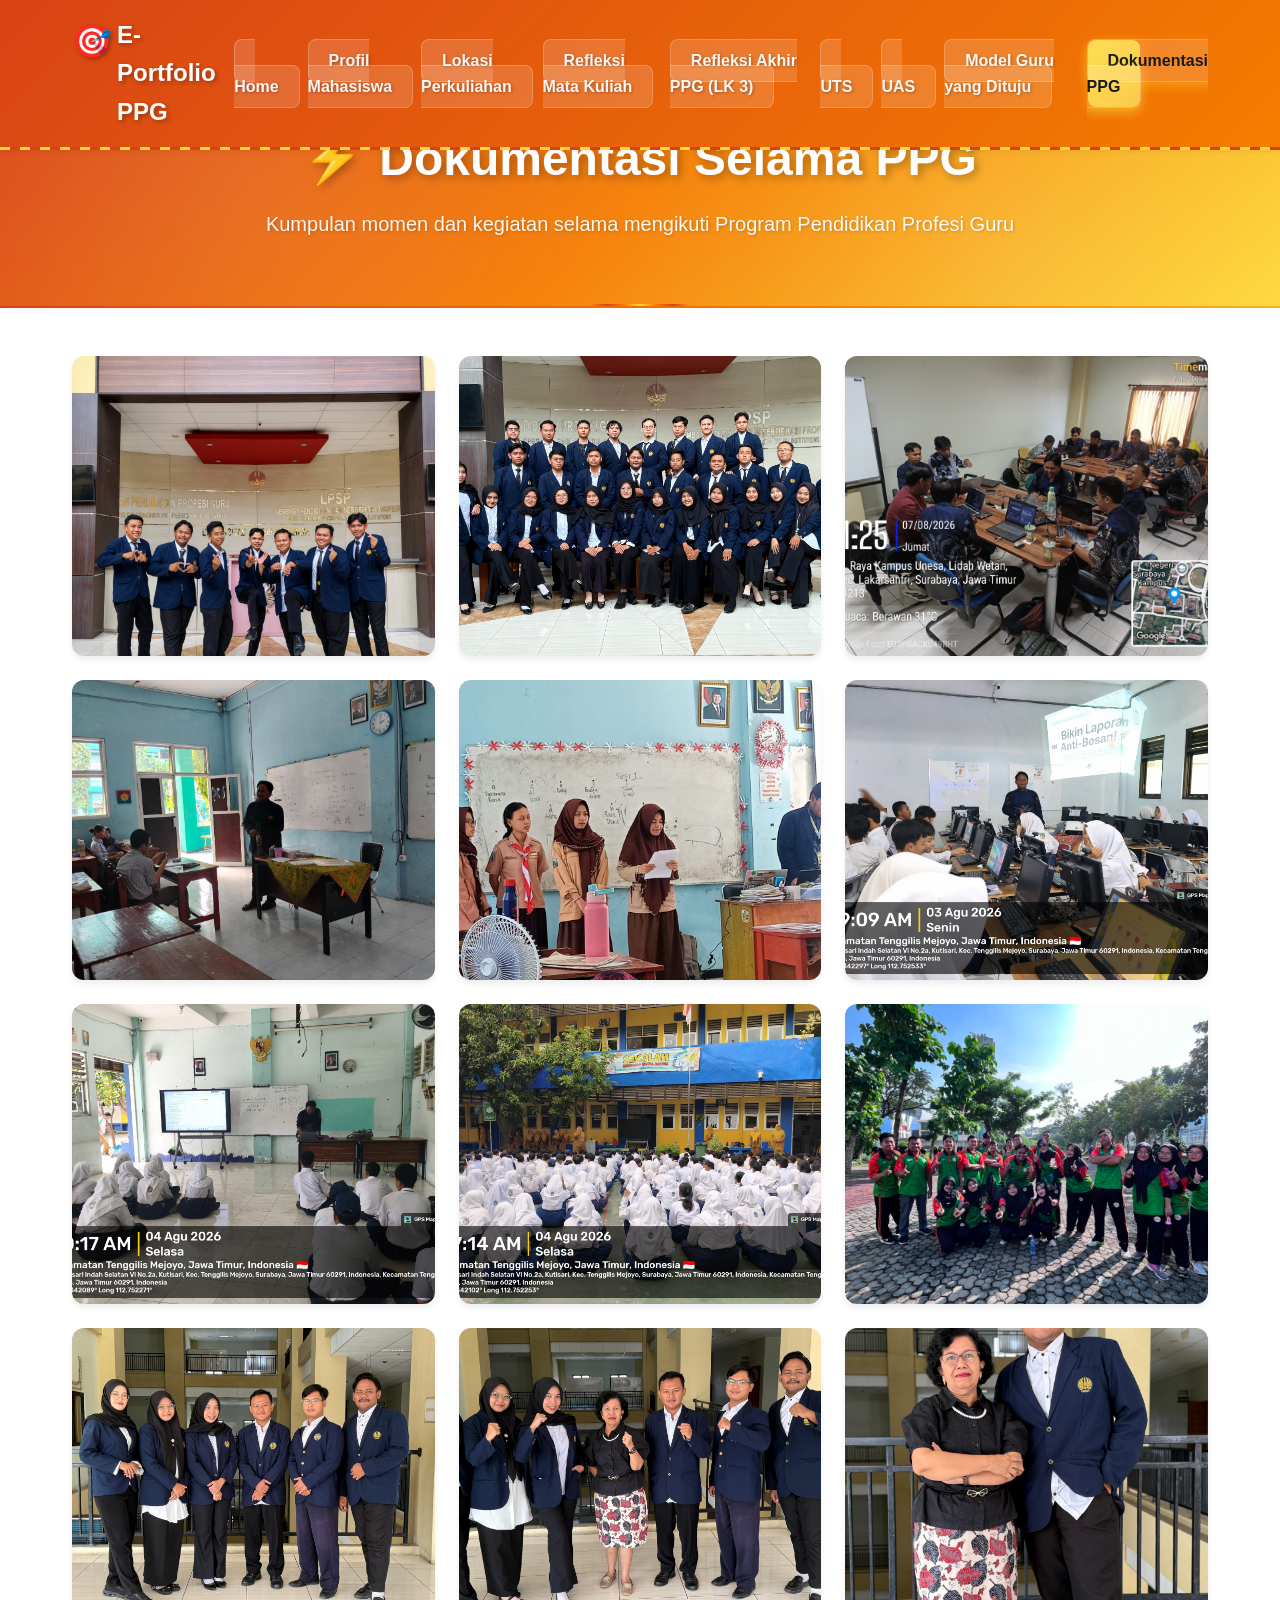
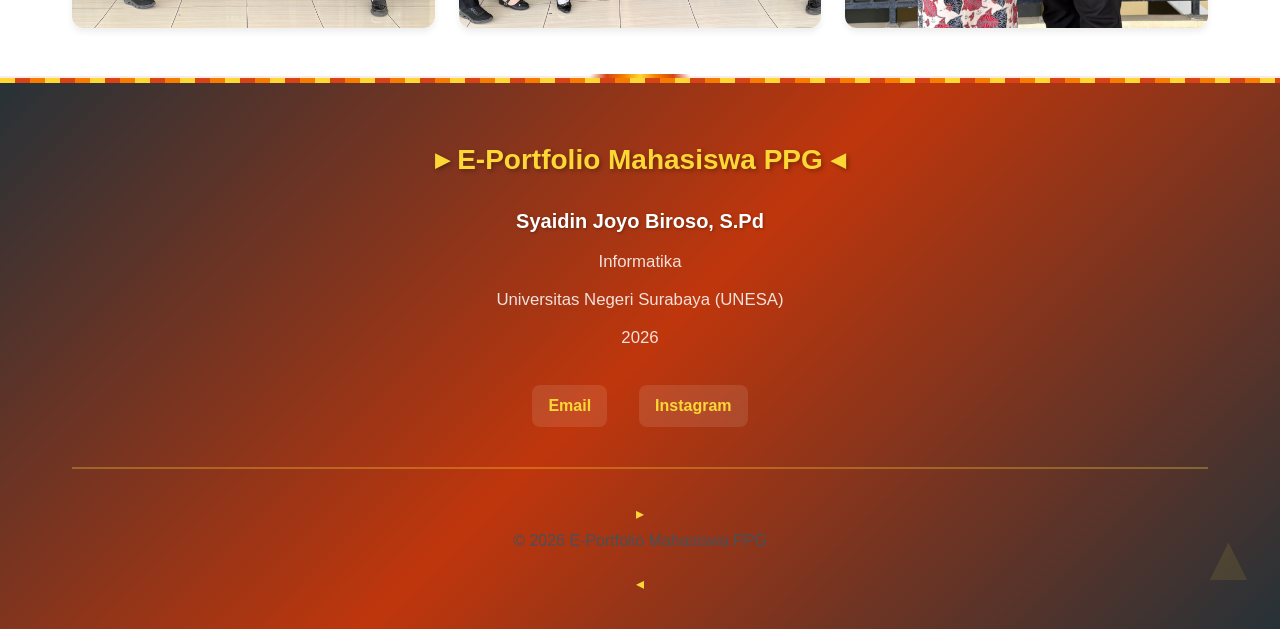
==== commit 96048cc3: "perubahannnn1" ====
--- a/dokumentasi.html
+++ b/dokumentasi.html
@@ -23,6 +23,7 @@
                 <li><a href="profil.html" class="nav-link">Profil Mahasiswa</a></li>
                 <li><a href="lokasi.html" class="nav-link">Lokasi Perkuliahan</a></li>
                 <li><a href="refleksi.html" class="nav-link">Refleksi Mata Kuliah</a></li>
+                <li><a href="lk3.html" class="nav-link">Refleksi Akhir PPG (LK 3)</a></li>
                 <li><a href="uts.html" class="nav-link">UTS</a></li>
                 <li><a href="uas.html" class="nav-link">UAS</a></li>
                 <li><a href="model-guru.html" class="nav-link">Model Guru yang Dituju</a></li>
--- a/css/styles.css
+++ b/css/styles.css
@@ -257,14 +257,16 @@
 }
 
 .nav-link {
-    color: var(--white);
+    color: rgba(255, 255, 255, 0.95);
     font-weight: 600;
     padding: 0.75rem 1.25rem;
     position: relative;
     transition: var(--transition-fast);
     border-radius: var(--radius-md);
-    background: rgba(255, 255, 255, 0.1);
+    background: rgba(255, 255, 255, 0.15);
     backdrop-filter: blur(10px);
+    text-shadow: 1px 1px 3px rgba(0, 0, 0, 0.3);
+    border: 1px solid rgba(255, 255, 255, 0.2);
 }
 
 .nav-link::before {
@@ -274,12 +276,13 @@
     left: 0;
     right: 0;
     bottom: 0;
-    background: var(--accent-yellow);
+    background: linear-gradient(135deg, #FDD835 0%, #FBC02D 100%);
     border-radius: var(--radius-md);
     transform: scaleX(0);
     transform-origin: right;
     transition: transform 0.3s ease;
     z-index: -1;
+    box-shadow: 0 4px 12px rgba(253, 216, 53, 0.4);
 }
 
 .nav-link:hover::before,
@@ -290,9 +293,11 @@
 
 .nav-link:hover,
 .nav-link.active {
-    color: var(--primary-dark);
+    color: #1a1a1a;
     transform: translateY(-2px);
     box-shadow: 0 4px 12px rgba(253, 216, 53, 0.4);
+    text-shadow: none;
+    font-weight: 700;
 }
 
 .nav-toggle {
@@ -697,8 +702,27 @@
 
 .nav-cards {
     display: grid;
-    grid-template-columns: repeat(auto-fit, minmax(300px, 1fr));
+    grid-template-columns: repeat(4, 1fr);
     gap: 2rem;
+}
+
+/* Responsive untuk 8 cards */
+@media (max-width: 1200px) {
+    .nav-cards {
+        grid-template-columns: repeat(3, 1fr);
+    }
+}
+
+@media (max-width: 900px) {
+    .nav-cards {
+        grid-template-columns: repeat(2, 1fr);
+    }
+}
+
+@media (max-width: 600px) {
+    .nav-cards {
+        grid-template-columns: 1fr;
+    }
 }
 
 .nav-card {
@@ -758,10 +782,30 @@
     animation: bounce 2s infinite;
     display: inline-block;
     filter: drop-shadow(0 4px 8px rgba(216, 67, 21, 0.3));
+    /* Enhanced visibility */
+    background: linear-gradient(135deg, rgba(255, 255, 255, 0.95), rgba(255, 248, 240, 0.95));
+    padding: 1.5rem;
+    border-radius: 50%;
+    width: 100px;
+    height: 100px;
+    display: flex;
+    align-items: center;
+    justify-content: center;
+    margin-left: auto;
+    margin-right: auto;
+    border: 3px solid rgba(216, 67, 21, 0.2);
+    box-shadow: 0 8px 20px rgba(216, 67, 21, 0.15), 
+                inset 0 2px 4px rgba(255, 255, 255, 0.8);
+    transition: all 0.3s ease;
 }
 
 .nav-card:hover .card-icon {
     animation: rotate-bounce 0.8s ease;
+    background: linear-gradient(135deg, rgba(216, 67, 21, 0.1), rgba(255, 140, 0, 0.1));
+    border-color: var(--primary-color);
+    box-shadow: 0 12px 30px rgba(216, 67, 21, 0.3),
+                inset 0 2px 4px rgba(255, 255, 255, 0.9);
+    transform: scale(1.1);
 }
 
 @keyframes rotate-bounce {
@@ -3098,13 +3142,14 @@
 
 .perangkat-item {
     display: flex;
-    gap: 1rem;
-    padding: 1.25rem;
+    gap: 1.5rem;
+    padding: 1.5rem;
     background: var(--white);
-    border-radius: 10px;
-    border: 2px solid rgba(216, 67, 21, 0.1);
+    border-radius: 12px;
+    border: 2px solid rgba(216, 67, 21, 0.08);
     transition: all 0.3s ease;
-    align-items: flex-start;
+    align-items: center;
+    margin-bottom: 1rem;
 }
 
 .perangkat-item:hover {
@@ -3114,16 +3159,17 @@
 }
 
 .perangkat-icon {
-    font-size: 2rem;
+    font-size: 3.5rem;
     flex-shrink: 0;
-    width: 50px;
-    height: 50px;
+    width: 80px;
+    height: 80px;
     display: flex;
     align-items: center;
     justify-content: center;
-    background: linear-gradient(135deg, var(--primary-color) 0%, var(--secondary-color) 100%);
-    border-radius: 10px;
-    filter: drop-shadow(0 2px 4px rgba(216, 67, 21, 0.3));
+    background: linear-gradient(135deg, #FF6B35 0%, #F7931E 100%);
+    border-radius: 16px;
+    filter: drop-shadow(0 4px 8px rgba(216, 67, 21, 0.25));
+    color: var(--white);
 }
 
 .perangkat-info {
@@ -3131,9 +3177,9 @@
 }
 
 .perangkat-title {
-    font-size: 1.1rem;
-    font-weight: 600;
-    color: var(--primary-color);
+    font-size: 1.2rem;
+    font-weight: 700;
+    color: #D84315;
     margin-bottom: 0.5rem;
     line-height: 1.4;
 }
@@ -3149,19 +3195,21 @@
     display: inline-flex;
     align-items: center;
     gap: 0.5rem;
-    padding: 0.6rem 1.2rem;
-    background: linear-gradient(135deg, var(--primary-color) 0%, var(--secondary-color) 100%);
+    padding: 0.75rem 1.5rem;
+    background: #FF6B35;
     color: var(--white);
     text-decoration: none;
     border-radius: 8px;
-    font-size: 0.9rem;
-    font-weight: 500;
+    font-size: 0.95rem;
+    font-weight: 600;
     transition: all 0.3s ease;
+    box-shadow: 0 2px 8px rgba(255, 107, 53, 0.3);
 }
 
 .perangkat-link:hover {
+    background: #F7931E;
     transform: translateY(-2px);
-    box-shadow: 0 4px 12px rgba(216, 67, 21, 0.3);
+    box-shadow: 0 4px 16px rgba(255, 107, 53, 0.4);
 }
 
 .download-icon {
@@ -3900,3 +3948,518 @@
         padding-bottom: 0.25rem;
     }
 }
+
+/* ===================================
+   VISION SECTION - Visi Pribadi
+   =================================== */
+.vision-section {
+    background-color: var(--bg-primary);
+    padding: 4rem 0;
+}
+
+.vision-section.bg-alternate {
+    background-color: var(--bg-secondary);
+}
+
+.vision-content {
+    max-width: 900px;
+    margin: 0 auto;
+    background-color: var(--white);
+    padding: 2.5rem;
+    border-radius: var(--radius-lg);
+    box-shadow: var(--shadow-sm);
+    line-height: 1.9;
+}
+
+.vision-content p {
+    margin-bottom: 1.5rem;
+    color: var(--text-primary);
+    font-size: 1.05rem;
+}
+
+.vision-content strong {
+    color: var(--primary-color);
+    font-weight: 700;
+}
+
+.vision-content ul {
+    list-style: none;
+    padding-left: 0;
+    margin: 1.5rem 0;
+}
+
+.vision-content ul li {
+    position: relative;
+    padding-left: 2rem;
+    margin-bottom: 1.25rem;
+    line-height: 1.8;
+    color: var(--text-secondary);
+}
+
+.vision-content ul li::before {
+    content: '✓';
+    position: absolute;
+    left: 0;
+    top: 0;
+    color: var(--primary-color);
+    font-weight: bold;
+    font-size: 1.3rem;
+}
+
+.vision-content ul li strong {
+    display: block;
+    margin-bottom: 0.5rem;
+    color: var(--primary-color);
+    font-size: 1.05rem;
+}
+
+/* ===================================
+   STEPS SECTION - Langkah Konkret
+   =================================== */
+.steps-section {
+    background-color: var(--bg-primary);
+    padding: 4rem 0;
+}
+
+.steps-container {
+    display: grid;
+    gap: 2rem;
+    max-width: 1000px;
+    margin: 0 auto;
+}
+
+.step-card {
+    background: linear-gradient(135deg, var(--white) 0%, var(--off-white) 100%);
+    border-radius: var(--radius-xl);
+    padding: 2rem;
+    box-shadow: 0 8px 24px rgba(216, 67, 21, 0.1);
+    border-left: 5px solid var(--primary-color);
+    transition: all 0.3s ease;
+}
+
+.step-card:hover {
+    transform: translateY(-5px);
+    box-shadow: 0 12px 32px rgba(216, 67, 21, 0.15);
+    border-left-width: 8px;
+}
+
+.step-header {
+    display: flex;
+    align-items: center;
+    gap: 1.5rem;
+    margin-bottom: 1.5rem;
+    padding-bottom: 1rem;
+    border-bottom: 2px solid rgba(216, 67, 21, 0.1);
+}
+
+.step-number {
+    flex-shrink: 0;
+    width: 60px;
+    height: 60px;
+    display: flex;
+    align-items: center;
+    justify-content: center;
+    background: linear-gradient(135deg, var(--primary-color) 0%, var(--secondary-color) 100%);
+    border-radius: 50%;
+    font-size: 2rem;
+    color: var(--white);
+    box-shadow: 0 4px 12px rgba(216, 67, 21, 0.3);
+}
+
+.step-title {
+    color: var(--primary-color);
+    font-size: 1.5rem;
+    font-weight: 700;
+    margin: 0;
+}
+
+.step-body {
+    padding: 0 1rem;
+}
+
+.step-list {
+    list-style: none;
+    padding-left: 0;
+    margin: 0;
+}
+
+.step-list li {
+    position: relative;
+    padding-left: 2.5rem;
+    margin-bottom: 1rem;
+    line-height: 1.8;
+    color: var(--text-secondary);
+    font-size: 1rem;
+}
+
+.step-list li::before {
+    content: '→';
+    position: absolute;
+    left: 0;
+    top: 0;
+    color: var(--secondary-color);
+    font-weight: bold;
+    font-size: 1.3rem;
+}
+
+.step-list li:last-child {
+    margin-bottom: 0;
+}
+
+/* Responsive */
+@media (max-width: 768px) {
+    .vision-content {
+        padding: 2rem 1.5rem;
+    }
+    
+    .vision-content p {
+        font-size: 1rem;
+    }
+    
+    .step-card {
+        padding: 1.5rem;
+    }
+    
+    .step-header {
+        flex-direction: column;
+        align-items: flex-start;
+        gap: 1rem;
+    }
+    
+    .step-number {
+        width: 50px;
+        height: 50px;
+        font-size: 1.5rem;
+    }
+    
+    .step-title {
+        font-size: 1.3rem;
+    }
+    
+    .step-list li {
+        padding-left: 2rem;
+        font-size: 0.95rem;
+    }
+}
+
+
+/* =======================================
+   LK3 - REFLEKSI AKHIR PPG STYLES
+   ======================================= */
+
+/* Overview Section */
+.lk3-overview {
+    padding: 60px 0;
+    background: linear-gradient(135deg, #f5f7fa 0%, #c3cfe2 100%);
+}
+
+.overview-intro {
+    text-align: center;
+    max-width: 800px;
+    margin: 0 auto 40px;
+}
+
+.intro-text {
+    font-size: 1.1rem;
+    line-height: 1.8;
+    color: #555;
+}
+
+.overview-stats {
+    display: grid;
+    grid-template-columns: repeat(auto-fit, minmax(200px, 1fr));
+    gap: 30px;
+    margin-top: 40px;
+}
+
+.stat-card {
+    background: white;
+    padding: 30px;
+    border-radius: 12px;
+    text-align: center;
+    box-shadow: 0 4px 6px rgba(0,0,0,0.1);
+    transition: transform 0.3s ease, box-shadow 0.3s ease;
+}
+
+.stat-card:hover {
+    transform: translateY(-5px);
+    box-shadow: 0 8px 15px rgba(0,0,0,0.15);
+}
+
+.stat-number {
+    font-size: 3rem;
+    font-weight: 700;
+    color: #2c5f8d;
+    margin-bottom: 10px;
+}
+
+.stat-label {
+    font-size: 1rem;
+    color: #666;
+    font-weight: 500;
+}
+
+/* LK3 Sections */
+.lk3-section {
+    padding: 60px 0;
+}
+
+.lk3-section.bg-alternate {
+    background-color: #f8f9fa;
+}
+
+.section-intro {
+    text-align: center;
+    font-size: 1.1rem;
+    color: #666;
+    margin-bottom: 40px;
+    max-width: 800px;
+    margin-left: auto;
+    margin-right: auto;
+}
+
+/* LK3 Content */
+.lk3-content {
+    max-width: 900px;
+    margin: 0 auto;
+    background: white;
+    padding: 40px;
+    border-radius: 12px;
+    box-shadow: 0 4px 6px rgba(0,0,0,0.1);
+}
+
+.refleksi-subsection {
+    margin-bottom: 40px;
+}
+
+.refleksi-subsection:last-child {
+    margin-bottom: 0;
+}
+
+.refleksi-subsection h3 {
+    color: #2c5f8d;
+    font-size: 1.5rem;
+    margin-bottom: 20px;
+    padding-bottom: 10px;
+    border-bottom: 3px solid #8ba7c5;
+}
+
+.refleksi-subsection p {
+    font-size: 1.05rem;
+    line-height: 1.8;
+    color: #444;
+    margin-bottom: 15px;
+    text-align: justify;
+}
+
+.refleksi-subsection strong {
+    color: #2c5f8d;
+    font-weight: 600;
+}
+
+/* Rencana Tindak Lanjut */
+.rencana-container {
+    display: grid;
+    gap: 30px;
+}
+
+.rencana-card {
+    background: white;
+    border-radius: 12px;
+    overflow: hidden;
+    box-shadow: 0 4px 6px rgba(0,0,0,0.1);
+    transition: transform 0.3s ease, box-shadow 0.3s ease;
+}
+
+.rencana-card:hover {
+    transform: translateY(-5px);
+    box-shadow: 0 10px 25px rgba(0,0,0,0.15);
+}
+
+.rencana-header {
+    background: linear-gradient(135deg, #2c5f8d 0%, #4a7ba7 100%);
+    color: white;
+    padding: 25px 30px;
+    display: flex;
+    align-items: center;
+    gap: 20px;
+}
+
+.rencana-number {
+    background: rgba(255,255,255,0.2);
+    width: 50px;
+    height: 50px;
+    border-radius: 50%;
+    display: flex;
+    align-items: center;
+    justify-content: center;
+    font-size: 1.5rem;
+    font-weight: 700;
+    flex-shrink: 0;
+}
+
+.rencana-title {
+    font-size: 1.3rem;
+    font-weight: 600;
+    line-height: 1.4;
+    margin: 0;
+}
+
+.rencana-body {
+    padding: 30px;
+}
+
+.rencana-section {
+    margin-bottom: 30px;
+}
+
+.rencana-section:last-child {
+    margin-bottom: 0;
+}
+
+.rencana-subtitle {
+    color: #2c5f8d;
+    font-size: 1.2rem;
+    margin-bottom: 15px;
+    display: flex;
+    align-items: center;
+    gap: 8px;
+}
+
+.rencana-text {
+    font-size: 1.05rem;
+    line-height: 1.8;
+    color: #444;
+    text-align: justify;
+}
+
+.rencana-list {
+    margin: 0;
+    padding-left: 25px;
+}
+
+.rencana-list li {
+    font-size: 1.05rem;
+    line-height: 1.8;
+    color: #444;
+    margin-bottom: 12px;
+    text-align: justify;
+}
+
+.rencana-list li:last-child {
+    margin-bottom: 0;
+}
+
+/* Internal Links Section */
+.internal-links {
+    padding: 60px 0;
+    background: linear-gradient(135deg, #667eea 0%, #764ba2 100%);
+}
+
+.internal-links .section-title {
+    color: white;
+    text-align: center;
+    margin-bottom: 40px;
+}
+
+.links-grid {
+    display: grid;
+    grid-template-columns: repeat(auto-fit, minmax(250px, 1fr));
+    gap: 25px;
+}
+
+.link-card {
+    background: white;
+    padding: 30px;
+    border-radius: 12px;
+    text-align: center;
+    text-decoration: none;
+    transition: transform 0.3s ease, box-shadow 0.3s ease;
+    box-shadow: 0 4px 6px rgba(0,0,0,0.1);
+}
+
+.link-card:hover {
+    transform: translateY(-8px);
+    box-shadow: 0 12px 30px rgba(0,0,0,0.2);
+}
+
+.link-icon {
+    font-size: 3rem;
+    margin-bottom: 15px;
+    display: block;
+}
+
+.link-title {
+    color: #2c5f8d;
+    font-size: 1.2rem;
+    font-weight: 600;
+    margin-bottom: 10px;
+}
+
+.link-desc {
+    color: #666;
+    font-size: 0.95rem;
+    line-height: 1.5;
+}
+
+/* Responsive Design for LK3 */
+@media (max-width: 768px) {
+    .lk3-content {
+        padding: 25px;
+    }
+    
+    .rencana-header {
+        padding: 20px;
+        flex-direction: column;
+        text-align: center;
+    }
+    
+    .rencana-number {
+        width: 45px;
+        height: 45px;
+        font-size: 1.3rem;
+    }
+    
+    .rencana-title {
+        font-size: 1.1rem;
+    }
+    
+    .rencana-body {
+        padding: 20px;
+    }
+    
+    .refleksi-subsection h3 {
+        font-size: 1.3rem;
+    }
+    
+    .overview-stats {
+        grid-template-columns: 1fr;
+        gap: 20px;
+    }
+    
+    .links-grid {
+        grid-template-columns: 1fr;
+        gap: 20px;
+    }
+}
+
+/* Print Styles for LK3 */
+@media print {
+    .lk3-overview,
+    .internal-links,
+    .navbar,
+    .footer {
+        display: none;
+    }
+    
+    .lk3-section {
+        padding: 20px 0;
+        page-break-inside: avoid;
+    }
+    
+    .rencana-card {
+        page-break-inside: avoid;
+        box-shadow: none;
+        border: 1px solid #ddd;
+    }
+}
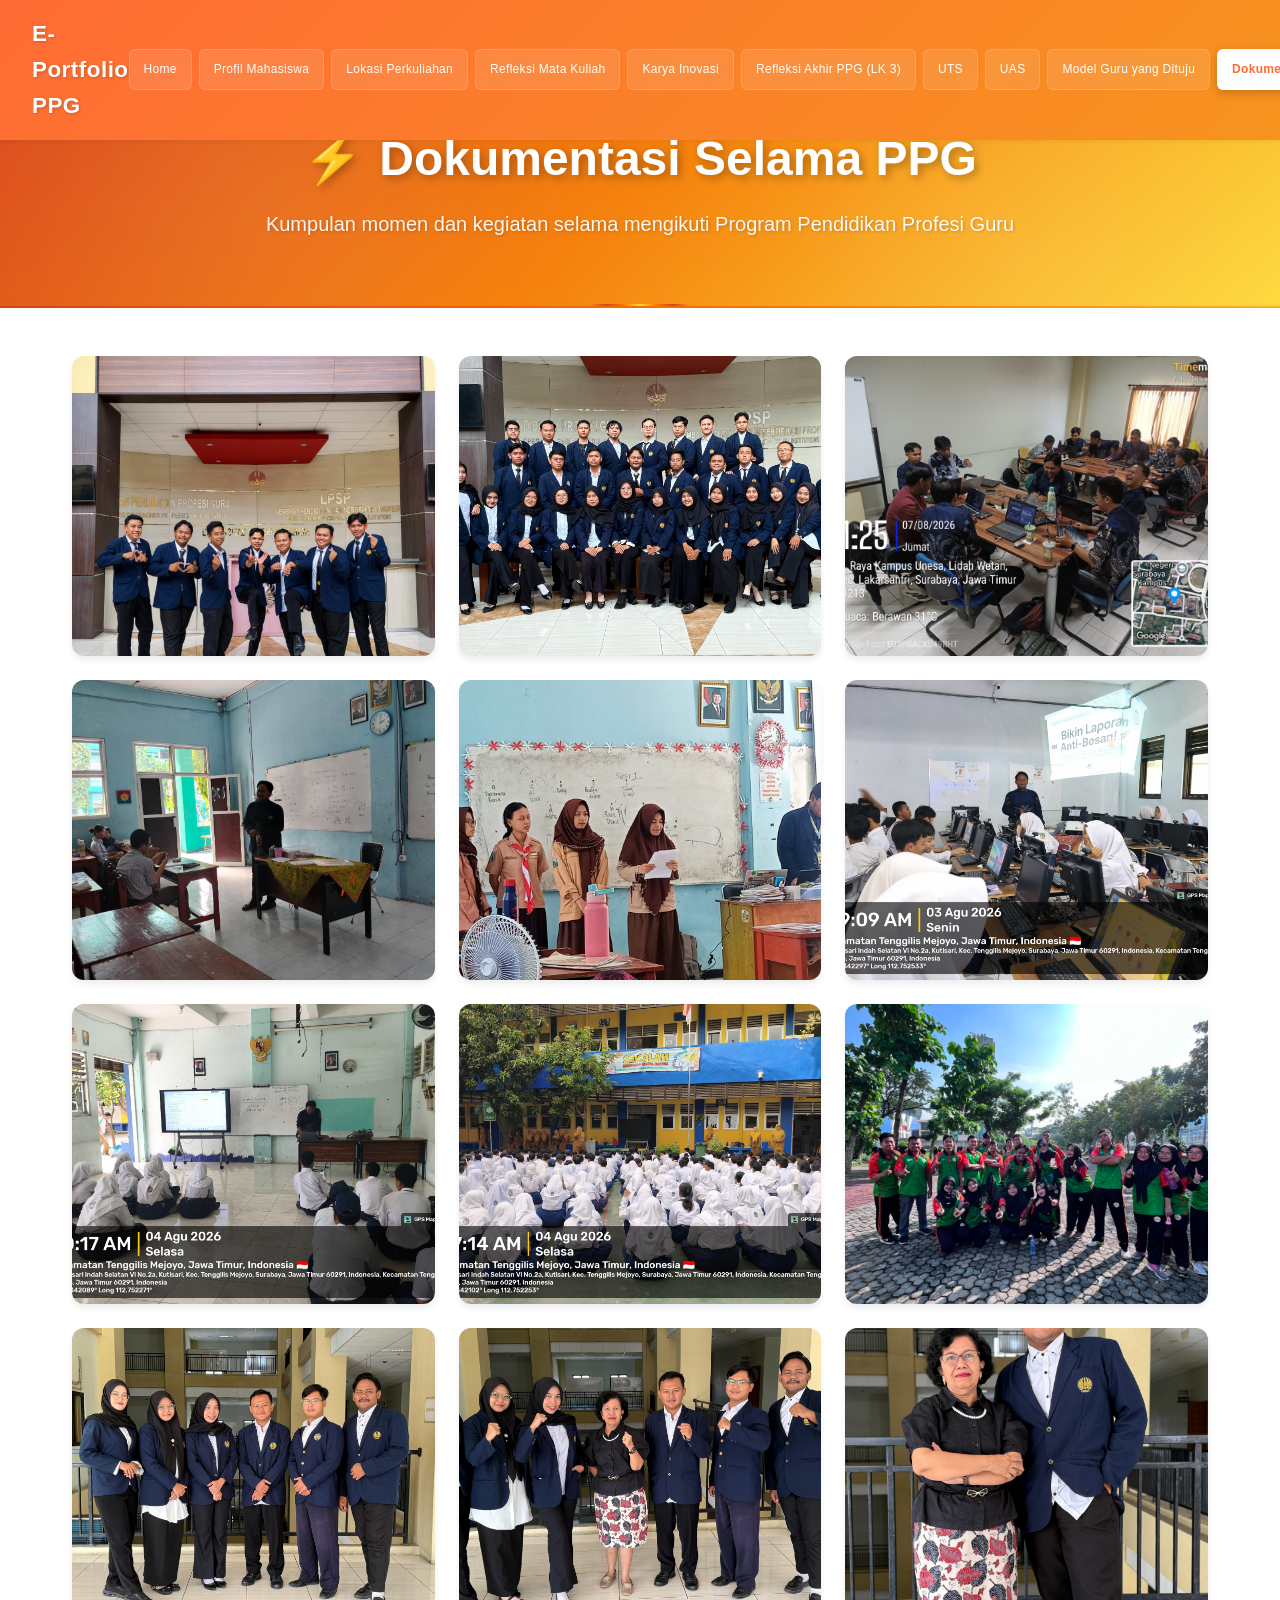
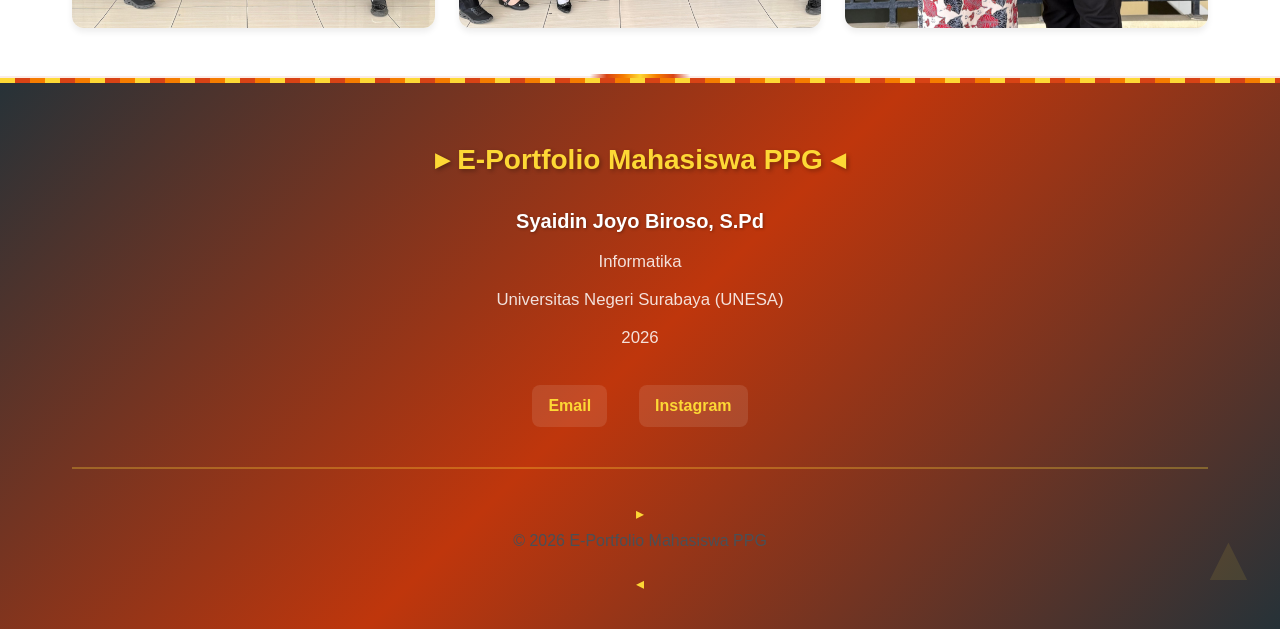
==== commit 14ee14c8: "perubahannn5" ====
--- a/dokumentasi.html
+++ b/dokumentasi.html
@@ -23,6 +23,7 @@
                 <li><a href="profil.html" class="nav-link">Profil Mahasiswa</a></li>
                 <li><a href="lokasi.html" class="nav-link">Lokasi Perkuliahan</a></li>
                 <li><a href="refleksi.html" class="nav-link">Refleksi Mata Kuliah</a></li>
+                <li><a href="karya-inovasi.html" class="nav-link">Karya Inovasi</a></li>
                 <li><a href="lk3.html" class="nav-link">Refleksi Akhir PPG (LK 3)</a></li>
                 <li><a href="uts.html" class="nav-link">UTS</a></li>
                 <li><a href="uas.html" class="nav-link">UAS</a></li>
--- a/css/styles.css
+++ b/css/styles.css
@@ -191,133 +191,233 @@
 }
 
 /* ===================================
-   NAVBAR - Madura Style
+   NAVBAR - MODERN MINIMALIST ORANGE
    =================================== */
 .navbar {
     position: fixed;
     top: 0;
     left: 0;
-    right: 0;
-    background: linear-gradient(135deg, var(--primary-color) 0%, var(--secondary-color) 100%);
-    box-shadow: 0 4px 20px rgba(216, 67, 21, 0.3);
+    width: 100%;
+    background: linear-gradient(135deg, #FF6B35 0%, #F7931E 100%);
+    box-shadow: 0 2px 15px rgba(0, 0, 0, 0.1);
     z-index: 1000;
-    transition: var(--transition-normal);
-    border-bottom: 3px solid var(--accent-yellow);
-}
-
-.navbar::after {
-    content: '';
-    position: absolute;
-    bottom: -3px;
-    left: 0;
-    right: 0;
-    height: 3px;
-    background: repeating-linear-gradient(
-        90deg,
-        var(--accent-yellow) 0px,
-        var(--accent-yellow) 10px,
-        var(--primary-color) 10px,
-        var(--primary-color) 20px
-    );
+    transition: all 0.3s ease;
 }
 
 .navbar .container {
     display: flex;
     justify-content: space-between;
     align-items: center;
-    padding: 1rem 2rem;
+    padding: 0 2rem;
+    max-width: 1400px;
+    margin: 0 auto;
 }
 
 .nav-brand {
-    font-size: 1.5rem;
+    font-size: 1.4rem;
     font-weight: 700;
-    color: var(--white);
-    text-shadow: 2px 2px 4px rgba(0, 0, 0, 0.3);
-    position: relative;
-    padding-left: 45px;
-}
-
-.nav-brand::before {
-    content: '🎯';
-    position: absolute;
-    left: 0;
-    font-size: 2rem;
-    animation: bounce 2s infinite;
-}
-
-@keyframes bounce {
-    0%, 100% { transform: translateY(0); }
-    50% { transform: translateY(-5px); }
+    color: #fff;
+    padding: 1rem 0;
+    letter-spacing: 0.5px;
+    text-shadow: 1px 1px 3px rgba(0, 0, 0, 0.2);
 }
 
 .nav-menu {
     display: flex;
-    gap: 0.5rem;
+    list-style: none;
+    gap: 8px;
     align-items: center;
+    margin: 0;
+    padding: 0;
+}
+
+.nav-menu li {
+    margin: 0;
 }
 
 .nav-link {
-    color: rgba(255, 255, 255, 0.95);
+    display: inline-block;
+    color: #fff;
+    text-decoration: none;
+    font-size: 13px;
+    font-weight: 500;
+    padding: 10px 16px;
+    border-radius: 6px;
+    transition: all 0.3s ease;
+    white-space: nowrap;
+    background: rgba(255, 255, 255, 0.1);
+    border: 1px solid rgba(255, 255, 255, 0.15);
+    letter-spacing: 0.3px;
+}
+
+.nav-link:hover {
+    background: rgba(255, 255, 255, 0.25);
+    transform: translateY(-2px);
+    box-shadow: 0 4px 12px rgba(0, 0, 0, 0.15);
+}
+
+.nav-link.active {
+    background: #fff;
+    color: #FF6B35;
     font-weight: 600;
-    padding: 0.75rem 1.25rem;
-    position: relative;
-    transition: var(--transition-fast);
-    border-radius: var(--radius-md);
-    background: rgba(255, 255, 255, 0.15);
-    backdrop-filter: blur(10px);
-    text-shadow: 1px 1px 3px rgba(0, 0, 0, 0.3);
-    border: 1px solid rgba(255, 255, 255, 0.2);
-}
-
-.nav-link::before {
-    content: '';
-    position: absolute;
-    top: 0;
-    left: 0;
-    right: 0;
-    bottom: 0;
-    background: linear-gradient(135deg, #FDD835 0%, #FBC02D 100%);
-    border-radius: var(--radius-md);
-    transform: scaleX(0);
-    transform-origin: right;
-    transition: transform 0.3s ease;
-    z-index: -1;
-    box-shadow: 0 4px 12px rgba(253, 216, 53, 0.4);
-}
-
-.nav-link:hover::before,
-.nav-link.active::before {
-    transform: scaleX(1);
-    transform-origin: left;
-}
-
-.nav-link:hover,
-.nav-link.active {
-    color: #1a1a1a;
-    transform: translateY(-2px);
-    box-shadow: 0 4px 12px rgba(253, 216, 53, 0.4);
-    text-shadow: none;
-    font-weight: 700;
-}
-
+    box-shadow: 0 3px 10px rgba(0, 0, 0, 0.2);
+}
+
+/* Hamburger Toggle */
 .nav-toggle {
     display: none;
     flex-direction: column;
     gap: 5px;
-    width: 30px;
-    height: 30px;
     background: rgba(255, 255, 255, 0.2);
-    padding: 5px;
-    border-radius: var(--radius-sm);
+    border: none;
+    padding: 8px;
+    border-radius: 6px;
+    cursor: pointer;
+    transition: all 0.3s ease;
+}
+
+.nav-toggle:hover {
+    background: rgba(255, 255, 255, 0.3);
 }
 
 .nav-toggle span {
     display: block;
-    width: 100%;
+    width: 25px;
     height: 3px;
-    background: linear-gradient(90deg, var(--accent-yellow), var(--white));
+    background: #fff;
     border-radius: 2px;
-    transition: var(--transition-fast);
+    transition: all 0.3s ease;
+}
+
+.nav-toggle.active span:nth-child(1) {
+    transform: rotate(45deg) translate(7px, 7px);
+}
+
+.nav-toggle.active span:nth-child(2) {
+    opacity: 0;
+}
+
+.nav-toggle.active span:nth-child(3) {
+    transform: rotate(-45deg) translate(7px, -7px);
+}
+
+/* ===================================
+   RESPONSIVE NAVBAR
+   =================================== */
+
+/* Large Desktop (>1400px) - Menu spacing optimal */
+@media (min-width: 1400px) {
+    .nav-menu {
+        gap: 10px;
+    }
+    
+    .nav-link {
+        font-size: 13px;
+        padding: 10px 16px;
+    }
+}
+
+/* Desktop (1200px - 1399px) - Normal spacing */
+@media (max-width: 1399px) and (min-width: 1200px) {
+    .nav-menu {
+        gap: 7px;
+    }
+    
+    .nav-link {
+        font-size: 12px;
+        padding: 10px 14px;
+    }
+}
+
+/* Small Desktop/Large Tablet (992px - 1199px) - Compact spacing */
+@media (max-width: 1199px) and (min-width: 992px) {
+    .nav-menu {
+        gap: 5px;
+    }
+    
+    .nav-link {
+        font-size: 11px;
+        padding: 9px 11px;
+    }
+    
+    .navbar .container {
+        padding: 0 1.5rem;
+    }
+}
+
+/* Tablet & Mobile (<992px) - Hamburger Menu */
+@media (max-width: 991px) {
+    .nav-toggle {
+        display: flex;
+    }
+    
+    .nav-menu {
+        position: fixed;
+        top: 70px;
+        right: -100%;
+        width: 280px;
+        height: calc(100vh - 70px);
+        background: linear-gradient(180deg, #FF6B35 0%, #F7931E 100%);
+        flex-direction: column;
+        gap: 0;
+        padding: 2rem 0;
+        box-shadow: -5px 0 20px rgba(0, 0, 0, 0.2);
+        transition: right 0.4s ease;
+        overflow-y: auto;
+        align-items: stretch;
+    }
+    
+    .nav-menu.active {
+        right: 0;
+    }
+    
+    .nav-menu li {
+        margin: 0;
+    }
+    
+    .nav-link {
+        display: block;
+        padding: 15px 30px;
+        border-radius: 0;
+        border: none;
+        border-bottom: 1px solid rgba(255, 255, 255, 0.1);
+        background: transparent;
+        font-size: 14px;
+        text-align: left;
+    }
+    
+    .nav-link:hover {
+        background: rgba(255, 255, 255, 0.15);
+        transform: translateX(5px);
+        box-shadow: none;
+    }
+    
+    .nav-link.active {
+        background: rgba(255, 255, 255, 0.3);
+        color: #fff;
+        font-weight: 600;
+        border-left: 4px solid #fff;
+    }
+    
+    .navbar .container {
+        padding: 0 1.5rem;
+    }
+}
+
+/* Mobile Small (<576px) */
+@media (max-width: 575px) {
+    .nav-brand {
+        font-size: 1.2rem;
+    }
+    
+    .navbar .container {
+        padding: 0 1rem;
+    }
+    
+    .nav-menu {
+        width: 100%;
+        right: -100%;
+    }
 }
 
 /* ===================================
@@ -920,7 +1020,8 @@
 /* ===================================
    PAGE HEADER - Madura Gradient
    =================================== */
-.page-header {
+.page-header,
+.page-hero {
     margin-top: 80px;
     padding: 3rem 0;
     background: linear-gradient(135deg, var(--primary-color) 0%, var(--secondary-color) 50%, var(--accent-yellow) 100%);
@@ -930,7 +1031,8 @@
     overflow: hidden;
 }
 
-.page-header::before {
+.page-header::before,
+.page-hero::before {
     content: '';
     position: absolute;
     top: 0;
@@ -4463,3 +4565,229 @@
         border: 1px solid #ddd;
     }
 }
+
+
+/* =======================================
+   KARYA INOVASI - SINGLE PAGE STYLES
+   ======================================= */
+
+/* Karya Hero */
+.karya-hero {
+    background: linear-gradient(135deg, #667eea 0%, #764ba2 100%);
+}
+
+/* Karya Single Content */
+.karya-single-content {
+    padding: 60px 0;
+    background: #f8f9fa;
+}
+
+.karya-single-wrapper {
+    background: white;
+    border-radius: 12px;
+    overflow: hidden;
+    box-shadow: 0 4px 20px rgba(0,0,0,0.1);
+}
+
+.karya-header {
+    padding: 40px 40px 20px;
+    background: linear-gradient(135deg, #f8f9fa 0%, #e9ecef 100%);
+    border-bottom: 3px solid #FF6B35;
+}
+
+.karya-kategori-badge {
+    display: inline-block;
+    background: linear-gradient(135deg, #FF6B35 0%, #F7931E 100%);
+    color: white;
+    padding: 8px 20px;
+    border-radius: 20px;
+    font-size: 0.9rem;
+    font-weight: 600;
+    margin-bottom: 15px;
+}
+
+.karya-single-title {
+    font-size: 2.2rem;
+    color: #2c3e50;
+    margin-bottom: 20px;
+    line-height: 1.3;
+    font-weight: 700;
+}
+
+.karya-meta-info {
+    display: flex;
+    gap: 20px;
+    flex-wrap: wrap;
+    align-items: center;
+}
+
+.meta-item {
+    display: inline-flex;
+    align-items: center;
+    gap: 8px;
+    font-size: 0.95rem;
+    color: #666;
+    padding: 6px 15px;
+    background: white;
+    border-radius: 20px;
+}
+
+.meta-item.status-implemented {
+    background: #d4edda;
+    color: #155724;
+    font-weight: 600;
+}
+
+.meta-item.status-planning {
+    background: #fff3cd;
+    color: #856404;
+    font-weight: 600;
+}
+
+.karya-image-main {
+    width: 100%;
+    max-height: 500px;
+    overflow: hidden;
+    background: #f0f0f0;
+}
+
+.karya-image-main img {
+    width: 100%;
+    height: 100%;
+    object-fit: cover;
+    display: block;
+}
+
+.karya-content-section {
+    padding: 40px;
+}
+
+.content-block {
+    margin-bottom: 40px;
+    padding-bottom: 40px;
+    border-bottom: 2px solid #f0f0f0;
+}
+
+.content-block:last-child {
+    margin-bottom: 0;
+    padding-bottom: 0;
+    border-bottom: none;
+}
+
+.content-title {
+    color: #2c3e50;
+    font-size: 1.5rem;
+    font-weight: 700;
+    margin-bottom: 20px;
+    display: flex;
+    align-items: center;
+    gap: 10px;
+}
+
+.content-text {
+    font-size: 1.05rem;
+    line-height: 1.8;
+    color: #444;
+    text-align: justify;
+}
+
+.content-list {
+    list-style: none;
+    padding: 0;
+    margin: 0;
+}
+
+.content-list li {
+    font-size: 1.05rem;
+    line-height: 1.8;
+    color: #444;
+    margin-bottom: 15px;
+    padding-left: 30px;
+    position: relative;
+}
+
+.content-list li:before {
+    content: '✓';
+    position: absolute;
+    left: 0;
+    color: #FF6B35;
+    font-weight: 700;
+    font-size: 1.2rem;
+}
+
+.btn-primary-link {
+    display: inline-flex;
+    align-items: center;
+    gap: 10px;
+    background: linear-gradient(135deg, #FF6B35 0%, #F7931E 100%);
+    color: white;
+    padding: 15px 30px;
+    border-radius: 8px;
+    text-decoration: none;
+    font-size: 1.05rem;
+    font-weight: 600;
+    transition: all 0.3s ease;
+    box-shadow: 0 4px 15px rgba(255, 107, 53, 0.3);
+}
+
+.btn-primary-link:hover {
+    transform: translateY(-2px);
+    box-shadow: 0 6px 20px rgba(255, 107, 53, 0.4);
+}
+
+.link-arrow {
+    font-size: 1.3rem;
+    transition: transform 0.3s ease;
+}
+
+.btn-primary-link:hover .link-arrow {
+    transform: translateX(5px);
+}
+
+/* Responsive Design for Single Page */
+@media (max-width: 768px) {
+    .karya-header {
+        padding: 30px 20px 15px;
+    }
+    
+    .karya-single-title {
+        font-size: 1.6rem;
+    }
+    
+    .karya-content-section {
+        padding: 30px 20px;
+    }
+    
+    .content-title {
+        font-size: 1.3rem;
+    }
+    
+    .content-text,
+    .content-list li {
+        font-size: 1rem;
+    }
+    
+    .karya-meta-info {
+        flex-direction: column;
+        align-items: flex-start;
+        gap: 10px;
+    }
+}
+
+/* Print Styles */
+@media print {
+    .karya-hero,
+    .navbar,
+    .footer {
+        display: none;
+    }
+    
+    .karya-single-content {
+        padding: 0;
+    }
+    
+    .karya-single-wrapper {
+        box-shadow: none;
+        border: 1px solid #ddd;
+    }
+}
